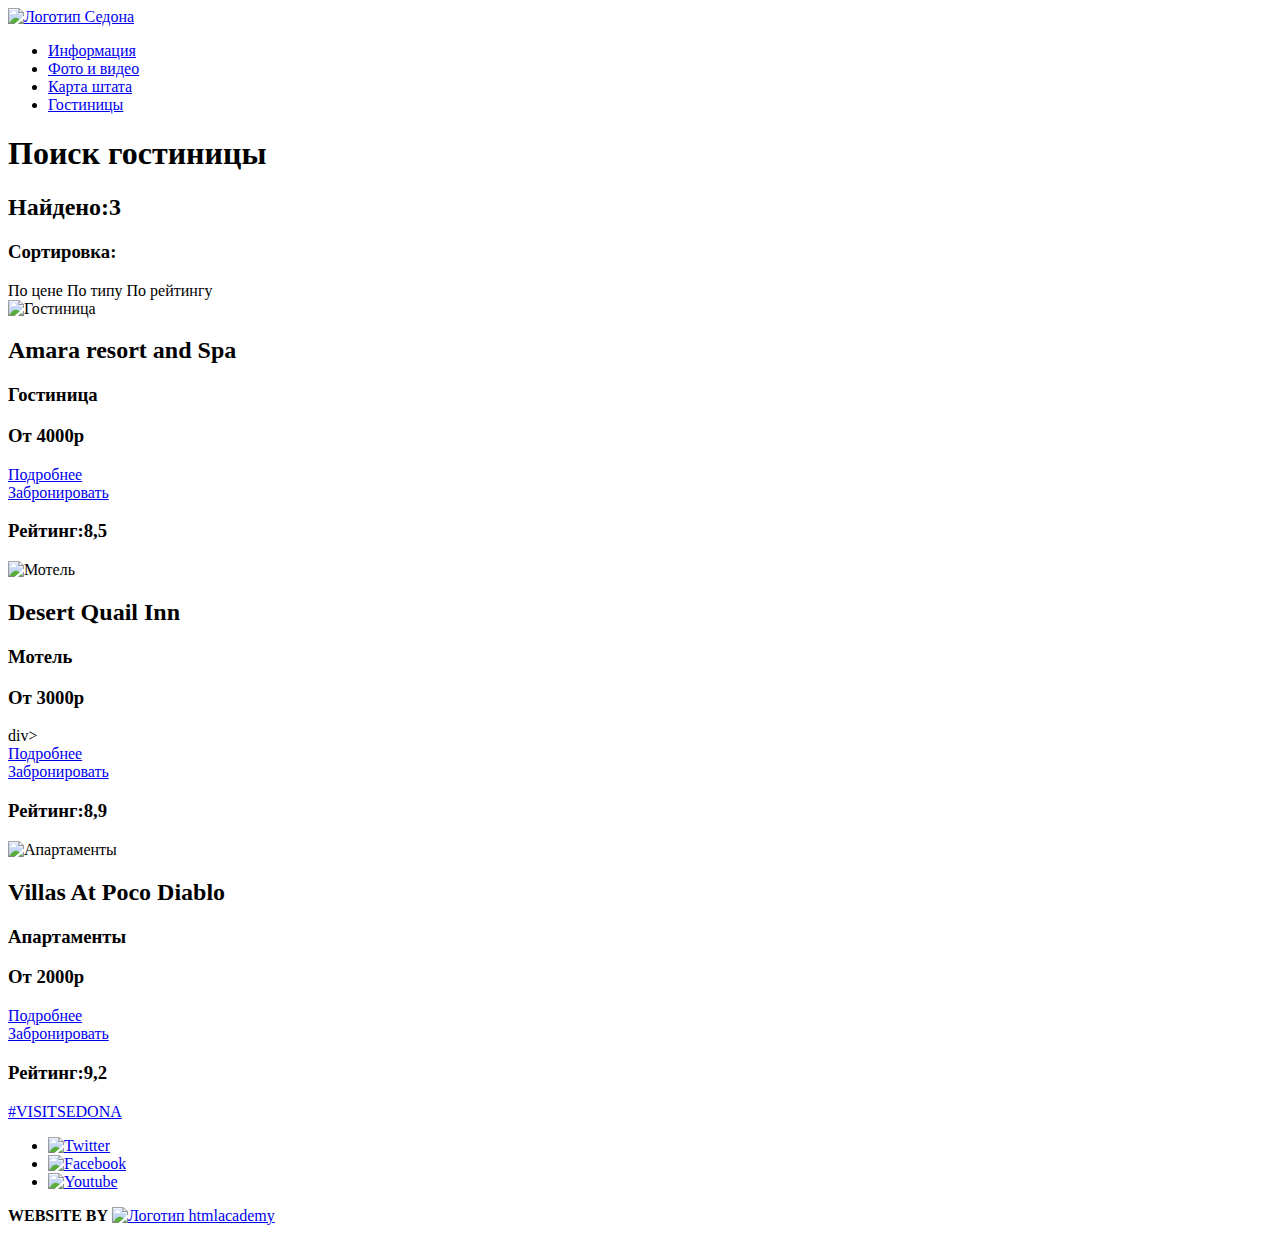
==== catalog.html @ 5b66220e "размечаю внутреннюю страницу каталога" ====
<!DOCTYPE html>
<html lang="ru">

<head>
    <meta charset="utf-8">
    <title>HTML Academy: Седона</title>
</head>

<body>
    <header class="main-header">
        <nav class="main-navigation">
            <a class="main-header-logo" href="index.html">
                <img src="img/sedona-logo.png" width="138" height="70" alt="Логотип Седона">
            </a>
            <ul>
                <li>
                    <a href="#">Информация</a>
                </li>
                <li>
                    <a href="#">Фото и видео</a>
                </li>
                <li>
                    <a href="#">Карта штата</a>
                </li>
                <li>
                    <a href="#">Гостиницы</a>
                </li>
            </ul>
        </nav>
        <section class="filters">
            <!--Здесь будет форма!-->
        </section>

    </header>
    <main class="conteiner">
        <h1 class="visually-hidden">Поиск гостиницы</h1>
        <div class="sort">
            <h2>Найдено:3</h2>
            <h3>Сортировка:</h3>
            <a class="sort-current-price">По цене</a>
            <a class="sort-type">По типу</a>
            <a class="sort-rating">По рейтингу</a>
        </div>
        <section class="amara-resort-spa">
            <img src="img/hotel.jpg" width="135" height="90" alt="Гостиница">
            <div class="hotel">
                <h2>Amara resort and Spa</h2>
                <h3>Гостиница</h3>
                <h3>От 4000р</h3>
            </div>
            <div class="detailed">
                <a class="button" href="#">Подробнее</a>
            </div>
            <div class="book">
                <a class="button" href="#">Забронировать</a>
            </div>
            <div class="rating">
                <h3>Рейтинг:8,5</h3>
            </div>
        </section>
        <section class="desert-quail-inn">
            <img src="img/motel.jpg" width="135" height="90" alt="Мотель">
            <div class="motel">
                <h2>Desert Quail Inn</h2>
                <h3>Мотель</h3>
                <h3>От 3000р</h3>
            </div>div>
            <div class="detailed">
                <a class="button" href="#">Подробнее</a>
            </div>
            <div class="book">
                <a class="button" href="#">Забронировать</a>
            </div>
            <div class="rating">
                <h3>Рейтинг:8,9</h3>
            </div>
        </section>
        <section class="villas-at-poco-diablo">
            <img src="img/apartment.jpg" width="135" height="90" alt="Апартаменты">
            <div class="apartment">
                <h2>Villas At Poco Diablo</h2>
                <h3>Апартаменты</h3>
                <h3>От 2000р</h3>
            </div>
            <div class="detailed">
                <a class="button" href="#">Подробнее</a>
            </div>
            <div class="book">
                <a class="button" href="#">Забронировать</a>
            </div>
            <div class="rating">
                <h3>Рейтинг:9,2</h3>
            </div>
        </section>
    </main>
    <footer>
        <footer class="main-footer ">
            <a class="site" href="# ">#VISITSEDONA</a>
            <ul class="footer-social ">
                <li>
                    <a class="social-button tw" href="#">
                        <img src="img/t.jpg" width="46" height="48" alt="Twitter">
                    </a>
                </li>
                <li>
                    <a class="social-button fb" href="#">
                        <img src="img/fb-icon.jpg" width="46" height="48" alt="Facebook">
                    </a>
                </li>
                <li>
                    <a class="social-button yt" href="#">
                        <img src="img/youtube.jpg" width="46" height="48" alt="Youtube">
                    </a>
                </li>
            </ul>
            <div>
                <b>WEBSITE BY</b>
                <a href="https://htmlacademy.ru">
                    <img src="img/logo-name.png " width="115" heidth="41" alt="Логотип htmlacademy">
                </a>
            </div>
        </footer>

</html>
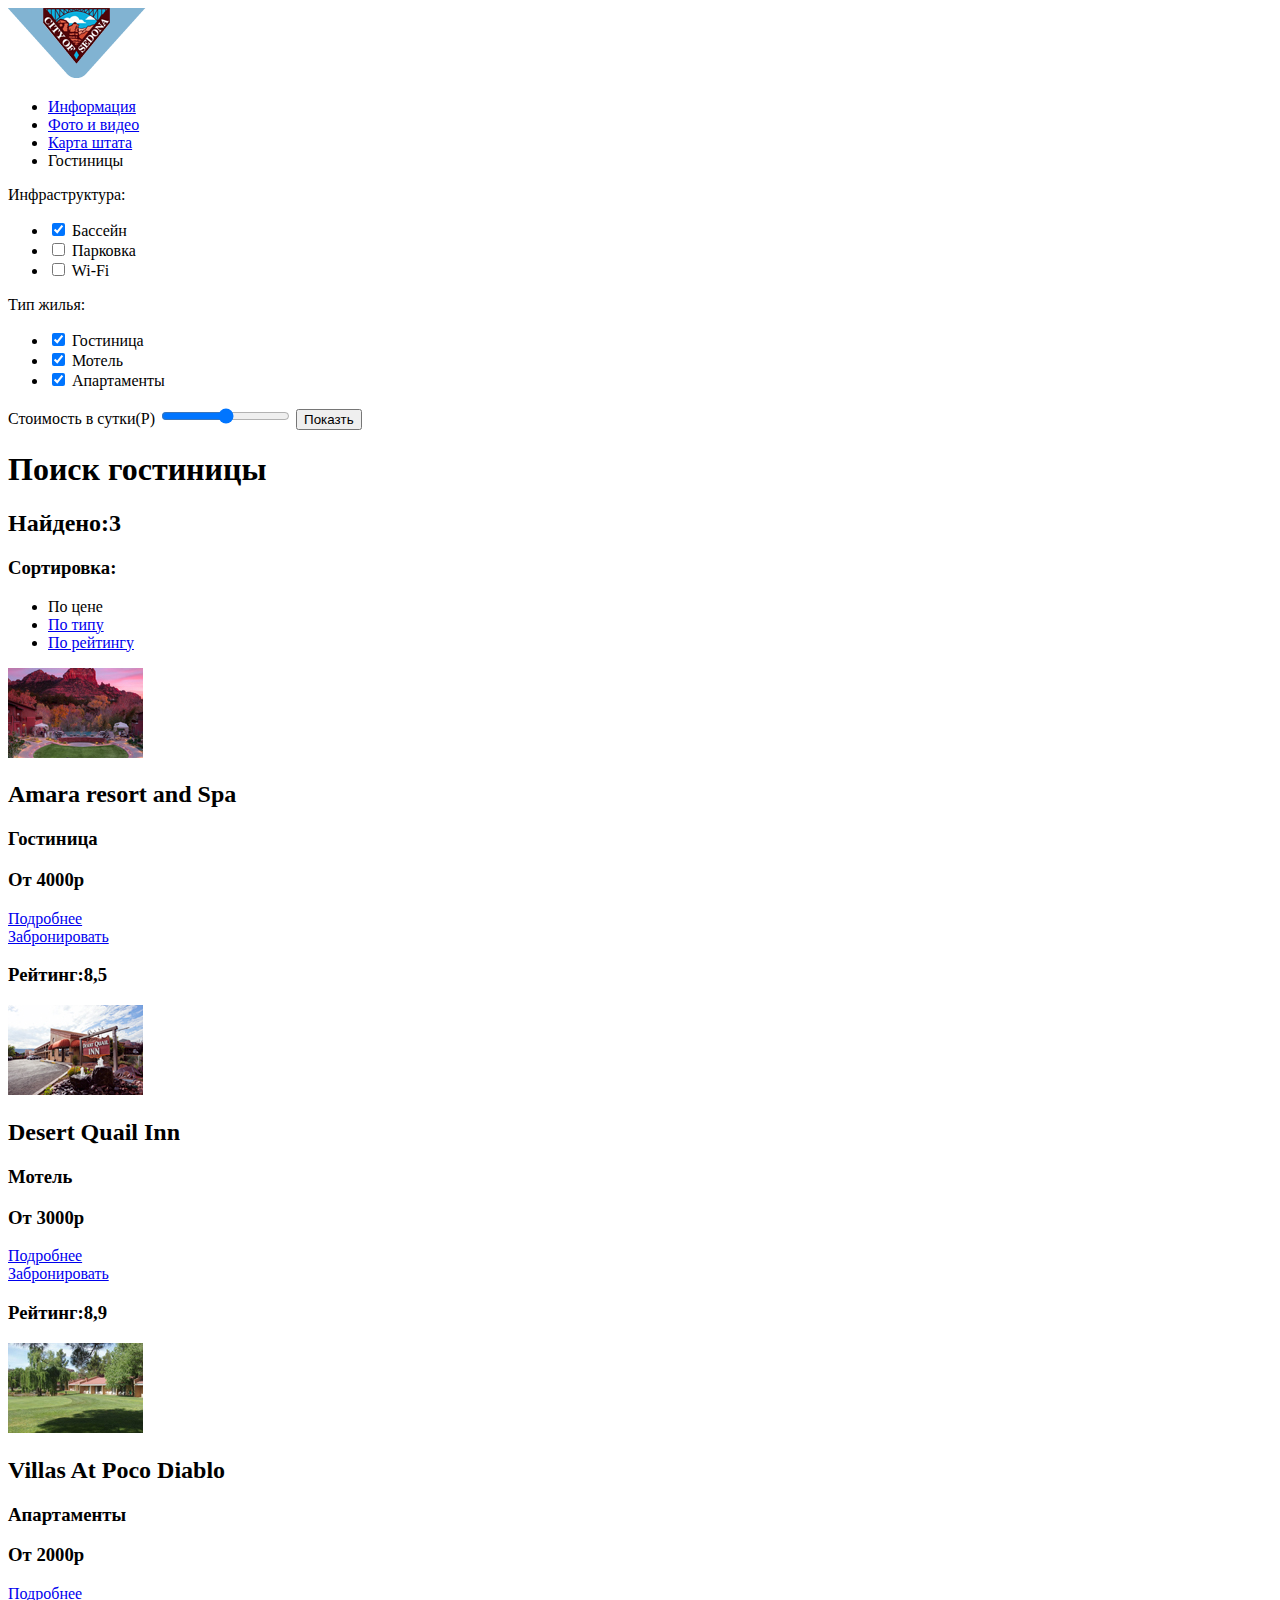
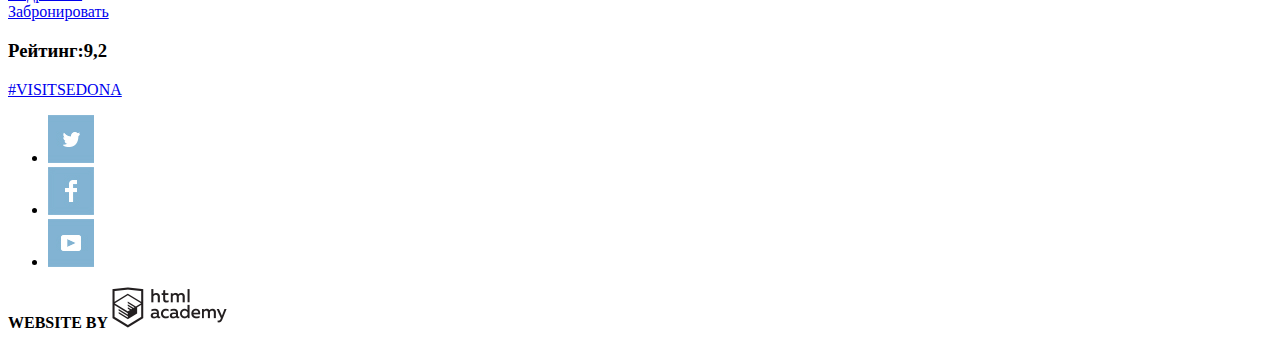
==== commit 952f9b6a: "добавила формы на главную и внутреннюю страницы" ====
--- a/catalog.html
+++ b/catalog.html
@@ -23,25 +23,70 @@
                     <a href="#">Карта штата</a>
                 </li>
                 <li>
-                    <a href="#">Гостиницы</a>
+                    Гостиницы
                 </li>
             </ul>
         </nav>
         <section class="filters">
-            <!--Здесь будет форма!-->
+            <p>Инфраструктура:</p>
+            <ul>
+                <li>
+                    <input type="checkbox" name="pool" id="filter-pool" checked>
+                    <label for="filter-pool"></label>
+                    Бассейн
+                </li>
+                <li>
+                    <input type="checkbox" name="parking" id="filter-parking">
+                    <label for="filter-parking"></label>
+                    Парковка
+                </li>
+                <li>
+                    <input type="checkbox" name="wifi" id="filter-wifi">
+                    <label for="filter-wifi"></label>
+                    Wi-Fi
+                </li>
+            </ul>
+            <p>Тип жилья:</p>
+            <ul>
+                <li>
+                    <input type="checkbox" name="hotel" id="filter-hotel" checked>
+                    <label for="filter-hotel"></label>
+                    Гостиница
+                </li>
+                <li>
+                    <input type="checkbox" name="motel" id="filter-motel" checked>
+                    <label for="filter-motel"></label>
+                    Мотель
+                </li>
+                <li>
+                    <input type="checkbox" name="apartment" id="filter-apartment" checked>
+                    <label for="filter-apartment"></label>
+                    Апартаменты
+                </li>
+            </ul>
+            <form action="#" method="GET">
+                <label for="cost">Стоимость в сутки(Р)</label>
+                <input type="range" id="cost" min="0" max="3000">
+                <button class="button" type="submit">Показть</button>
+            </form>
         </section>
-
     </header>
     <main class="conteiner">
         <h1 class="visually-hidden">Поиск гостиницы</h1>
-        <div class="sort">
-            <h2>Найдено:3</h2>
-            <h3>Сортировка:</h3>
-            <a class="sort-current-price">По цене</a>
-            <a class="sort-type">По типу</a>
-            <a class="sort-rating">По рейтингу</a>
-        </div>
-        <section class="amara-resort-spa">
+        <h2>Найдено:3</h2>
+        <h3>Сортировка:</h3>
+        <ul class="sorting">
+            <li>
+                <a class="sort-price">По цене</a>
+            </li>
+            <li>
+                <a class="sort-type" href="#">По типу</a>
+            </li>
+            <li>
+                <a class="sort-rating" href="#">По рейтингу</a>
+            </li>
+        </ul>
+        <section class="sorting-housing">
             <img src="img/hotel.jpg" width="135" height="90" alt="Гостиница">
             <div class="hotel">
                 <h2>Amara resort and Spa</h2>
@@ -57,14 +102,12 @@
             <div class="rating">
                 <h3>Рейтинг:8,5</h3>
             </div>
-        </section>
-        <section class="desert-quail-inn">
             <img src="img/motel.jpg" width="135" height="90" alt="Мотель">
             <div class="motel">
                 <h2>Desert Quail Inn</h2>
                 <h3>Мотель</h3>
                 <h3>От 3000р</h3>
-            </div>div>
+            </div>
             <div class="detailed">
                 <a class="button" href="#">Подробнее</a>
             </div>
@@ -74,8 +117,6 @@
             <div class="rating">
                 <h3>Рейтинг:8,9</h3>
             </div>
-        </section>
-        <section class="villas-at-poco-diablo">
             <img src="img/apartment.jpg" width="135" height="90" alt="Апартаменты">
             <div class="apartment">
                 <h2>Villas At Poco Diablo</h2>
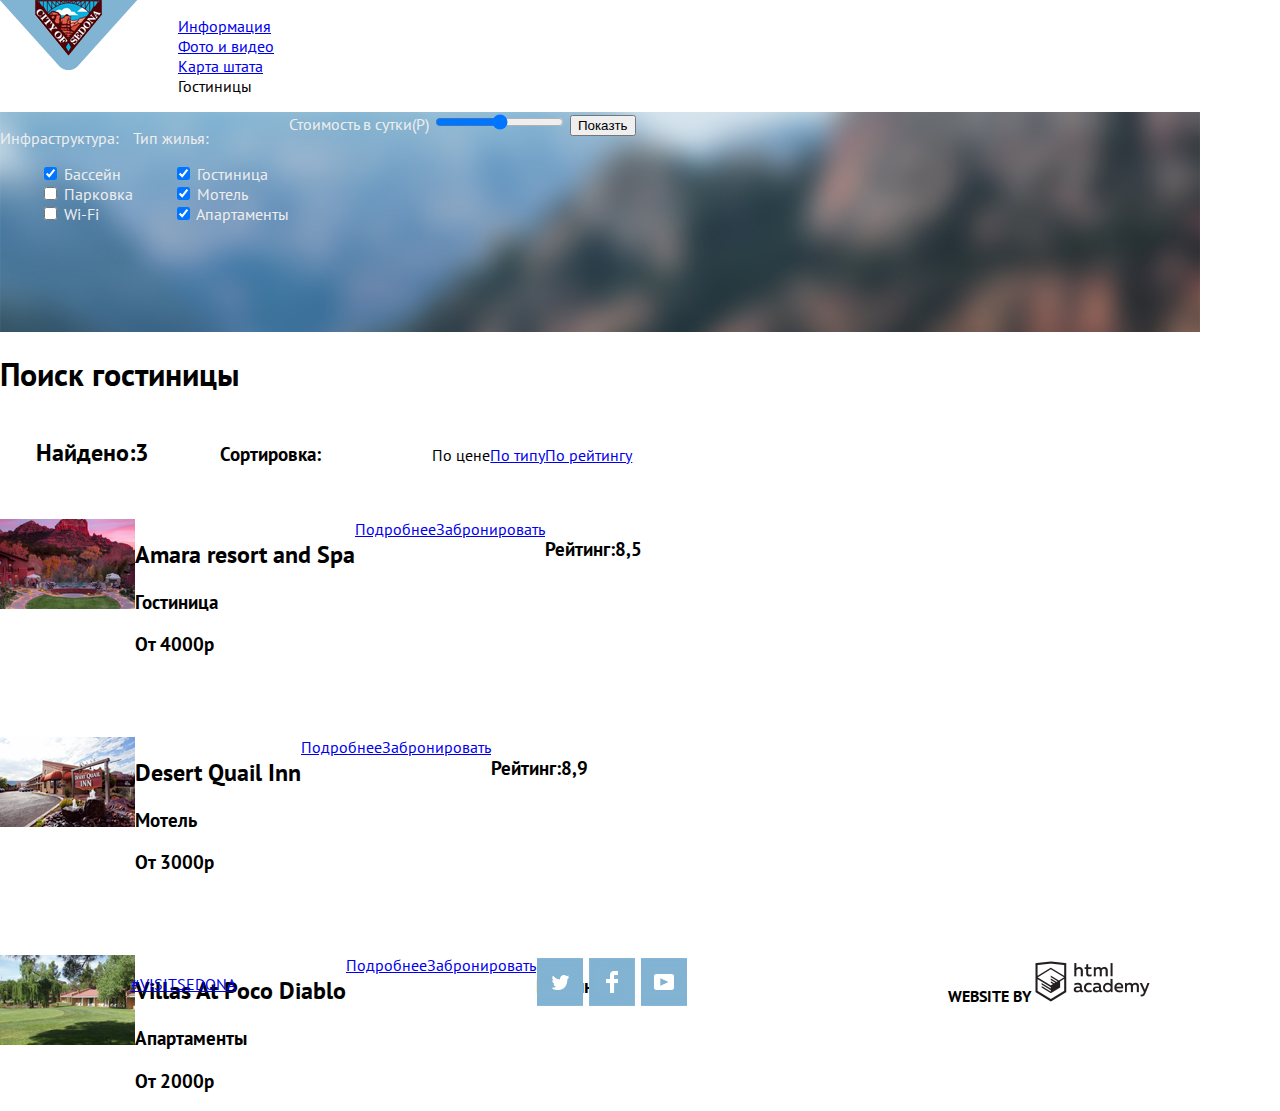
==== commit 6415d9d2: "начинаю добавлять стили" ====
--- a/catalog.html
+++ b/catalog.html
@@ -4,6 +4,8 @@
 <head>
     <meta charset="utf-8">
     <title>HTML Academy: Седона</title>
+    <link href="https://fonts.googleapis.com/css?family=PT+Sans:400,700&amp;subset=cyrillic" rel="stylesheet">
+    <link href="css/style.css" rel="stylesheet">
 </head>
 
 <body>
@@ -28,109 +30,125 @@
             </ul>
         </nav>
         <section class="filters">
-            <p>Инфраструктура:</p>
-            <ul>
+            <section class="filters-features">
+                <section class="filter-infrastructure">
+                    <p>Инфраструктура:</p>
+                    <ul>
+                        <li>
+                            <input type="checkbox" name="pool" id="filter-pool" checked>
+                            <label for="filter-pool">Бассейн</label>
+
+                        </li>
+                        <li>
+                            <input type="checkbox" name="parking" id="filter-parking">
+                            <label for="filter-parking"> Парковка</label>
+
+                        </li>
+                        <li>
+                            <input type="checkbox" name="wifi" id="filter-wifi">
+                            <label for="filter-wifi">Wi-Fi</label>
+
+                        </li>
+                    </ul>
+                </section>
+                <section class="filter-type-of-housing">
+                    <p>Тип жилья:</p>
+                    <ul>
+                        <li>
+                            <input type="checkbox" name="hotel" id="filter-hotel" checked>
+                            <label for="filter-hotel">Гостиница</label>
+
+                        </li>
+                        <li>
+                            <input type="checkbox" name="motel" id="filter-motel" checked>
+                            <label for="filter-motel">Мотель</label>
+
+                        </li>
+                        <li>
+                            <input type="checkbox" name="apartment" id="filter-apartment" checked>
+                            <label for="filter-apartment">Апартаменты</label>
+
+                        </li>
+                    </ul>
+                </section>
+            </section>
+            <div class="search">
+                <form action="#" method="GET">
+                    <label for="cost">Стоимость в сутки(Р)</label>
+                    <input type="range" id="cost" min="0" max="3000">
+                    <button class="button" type="submit">Показть</button>
+                </form>
+            </div>
+        </section>
+    </header>
+    <main class="container">
+        <h1 class="visually-hidden">Поиск гостиницы</h1>
+        <div class="found-features">
+            <h2 class="found">Найдено:3</h2>
+            <h3 class="sorting">Сортировка:</h3>
+            <ul class="sorting-specific">
                 <li>
-                    <input type="checkbox" name="pool" id="filter-pool" checked>
-                    <label for="filter-pool"></label>
-                    Бассейн
+                    <a class="sort-price">По цене</a>
                 </li>
                 <li>
-                    <input type="checkbox" name="parking" id="filter-parking">
-                    <label for="filter-parking"></label>
-                    Парковка
+                    <a class="sort-type" href="#">По типу</a>
                 </li>
                 <li>
-                    <input type="checkbox" name="wifi" id="filter-wifi">
-                    <label for="filter-wifi"></label>
-                    Wi-Fi
+                    <a class="sort-rating" href="#">По рейтингу</a>
                 </li>
             </ul>
-            <p>Тип жилья:</p>
-            <ul>
-                <li>
-                    <input type="checkbox" name="hotel" id="filter-hotel" checked>
-                    <label for="filter-hotel"></label>
-                    Гостиница
-                </li>
-                <li>
-                    <input type="checkbox" name="motel" id="filter-motel" checked>
-                    <label for="filter-motel"></label>
-                    Мотель
-                </li>
-                <li>
-                    <input type="checkbox" name="apartment" id="filter-apartment" checked>
-                    <label for="filter-apartment"></label>
-                    Апартаменты
-                </li>
-            </ul>
-            <form action="#" method="GET">
-                <label for="cost">Стоимость в сутки(Р)</label>
-                <input type="range" id="cost" min="0" max="3000">
-                <button class="button" type="submit">Показть</button>
-            </form>
-        </section>
-    </header>
-    <main class="conteiner">
-        <h1 class="visually-hidden">Поиск гостиницы</h1>
-        <h2>Найдено:3</h2>
-        <h3>Сортировка:</h3>
-        <ul class="sorting">
-            <li>
-                <a class="sort-price">По цене</a>
-            </li>
-            <li>
-                <a class="sort-type" href="#">По типу</a>
-            </li>
-            <li>
-                <a class="sort-rating" href="#">По рейтингу</a>
-            </li>
-        </ul>
+        </div>
         <section class="sorting-housing">
-            <img src="img/hotel.jpg" width="135" height="90" alt="Гостиница">
-            <div class="hotel">
-                <h2>Amara resort and Spa</h2>
-                <h3>Гостиница</h3>
-                <h3>От 4000р</h3>
+            <div class="hotel-features">
+                <img src="img/hotel.jpg" width="135" height="90" alt="Гостиница">
+                <div class="hotel">
+                    <h2>Amara resort and Spa</h2>
+                    <h3>Гостиница</h3>
+                    <h3>От 4000р</h3>
+                </div>
+                <div class="detailed">
+                    <a class="button" href="#">Подробнее</a>
+                </div>
+                <div class="book">
+                    <a class="button" href="#">Забронировать</a>
+                </div>
+                <div class="rating">
+                    <h3>Рейтинг:8,5</h3>
+                </div>
             </div>
-            <div class="detailed">
-                <a class="button" href="#">Подробнее</a>
+            <div class="motel-features">
+                <img src="img/motel.jpg" width="135" height="90" alt="Мотель">
+                <div class="motel">
+                    <h2>Desert Quail Inn</h2>
+                    <h3>Мотель</h3>
+                    <h3>От 3000р</h3>
+                </div>
+                <div class="detailed">
+                    <a class="button" href="#">Подробнее</a>
+                </div>
+                <div class="book">
+                    <a class="button" href="#">Забронировать</a>
+                </div>
+                <div class="rating">
+                    <h3>Рейтинг:8,9</h3>
+                </div>
             </div>
-            <div class="book">
-                <a class="button" href="#">Забронировать</a>
-            </div>
-            <div class="rating">
-                <h3>Рейтинг:8,5</h3>
-            </div>
-            <img src="img/motel.jpg" width="135" height="90" alt="Мотель">
-            <div class="motel">
-                <h2>Desert Quail Inn</h2>
-                <h3>Мотель</h3>
-                <h3>От 3000р</h3>
-            </div>
-            <div class="detailed">
-                <a class="button" href="#">Подробнее</a>
-            </div>
-            <div class="book">
-                <a class="button" href="#">Забронировать</a>
-            </div>
-            <div class="rating">
-                <h3>Рейтинг:8,9</h3>
-            </div>
-            <img src="img/apartment.jpg" width="135" height="90" alt="Апартаменты">
-            <div class="apartment">
-                <h2>Villas At Poco Diablo</h2>
-                <h3>Апартаменты</h3>
-                <h3>От 2000р</h3>
-            </div>
-            <div class="detailed">
-                <a class="button" href="#">Подробнее</a>
-            </div>
-            <div class="book">
-                <a class="button" href="#">Забронировать</a>
-            </div>
-            <div class="rating">
-                <h3>Рейтинг:9,2</h3>
+            <div class="apartment-features">
+                <img src="img/apartment.jpg" width="135" height="90" alt="Апартаменты">
+                <div class="apartment">
+                    <h2>Villas At Poco Diablo</h2>
+                    <h3>Апартаменты</h3>
+                    <h3>От 2000р</h3>
+                </div>
+                <div class="detailed">
+                    <a class="button" href="#">Подробнее</a>
+                </div>
+                <div class="book">
+                    <a class="button" href="#">Забронировать</a>
+                </div>
+                <div class="rating">
+                    <h3>Рейтинг:9,2</h3>
+                </div>
             </div>
         </section>
     </main>
--- a/css/style.css
+++ b/css/style.css
@@ -0,0 +1,149 @@
+body {
+    margin: 0;
+    padding: 0;
+    font-family: "PT Sans", "Arial", sans-serif;
+}
+
+.main-navigation {
+    display: flex;
+}
+.picture{
+    height: 564px;
+    width: 1200px;
+    background: url("../img/new-background.jpg");
+    background-position: top center;
+    background-repeat: no-repeat;
+}
+.slogan {
+    text-align: center;
+    background-color:#ffffff;
+    height: 216px;
+}
+.slogan p {
+    color: #c9c9c9;
+    font-size: 14px;
+}
+.slogan h2 {
+    font-size: 21px;
+}
+
+.first-reason-blue{
+    background: #81b3d2;
+    width: 400px;
+    height: 256px;
+    color: #eeeeee;
+    text-align: center;
+}
+.second-reason-blue {
+    background:#81b3d2;
+    width: 400px;
+    height: 256px;
+    color: #eeeeee;
+    text-align: center;
+}
+.first-reason {
+    display: flex;
+    flex-direction: row; 
+}
+.second-reason {
+    display: flex;
+    flex-direction: row-reverse;
+    justify-content: flex-end;
+}
+.specific-reason {
+    display: flex;
+    flex-direction: row;
+    justify-content: space-around;
+    align-items: center;
+    height: 331px;
+    width: 1200px;    
+}
+.housing {
+    text-align: center;
+}
+.food {
+    text-align: center;
+}
+.souvenirs {
+    text-align: center;
+}
+.three-reasons {
+    display: flex;
+    justify-content: space-around;
+    align-items: center;
+    height: 257px;
+    width: 1200px;
+    background: #eeeeee;
+
+}
+.third-reason,
+.fourth-reason,
+.fifth-reason {
+    text-align: center;
+}
+.main-footer {
+    display: flex;
+    justify-content: space-around;
+    align-items: center;
+}
+.footer-social {
+    display: flex;
+    width: 150px;
+    justify-content: space-between;
+}
+.filters {
+    display: flex;
+    background-image: url("../img/filter-background.jpg");
+    width: 1200px;
+    height: 220px;
+    color: #eeeeee;
+}
+.filters .filters-features {
+    display: flex;
+    justify-content: space-around;
+}
+.filters .search {
+    display: flex;
+}
+ul {
+    list-style-type: none;
+}
+.found-features {
+    display: flex;
+    justify-content: space-around;
+    align-items: baseline;
+    width: 668px;
+}
+.sorting-specific {
+    display: flex;
+    justify-content: space-around;
+}
+.sorting-housing {
+    display: flex;
+    flex-direction: column;
+    height: 454px;
+}
+.hotel-features {
+    display: flex;
+    margin-top: 31px;
+    margin-bottom: 31px;
+}
+.motel-features {
+    display: flex;
+    margin-top: 31px;
+    margin-bottom: 31px;
+}
+.apartment-features {
+    display: flex;
+    margin-top: 31px;
+    margin-bottom: 31px;
+}
+.text-title {
+    text-align: center;
+}
+.text-description {
+    text-align: center;
+}
+.search {
+    text-align: center;
+}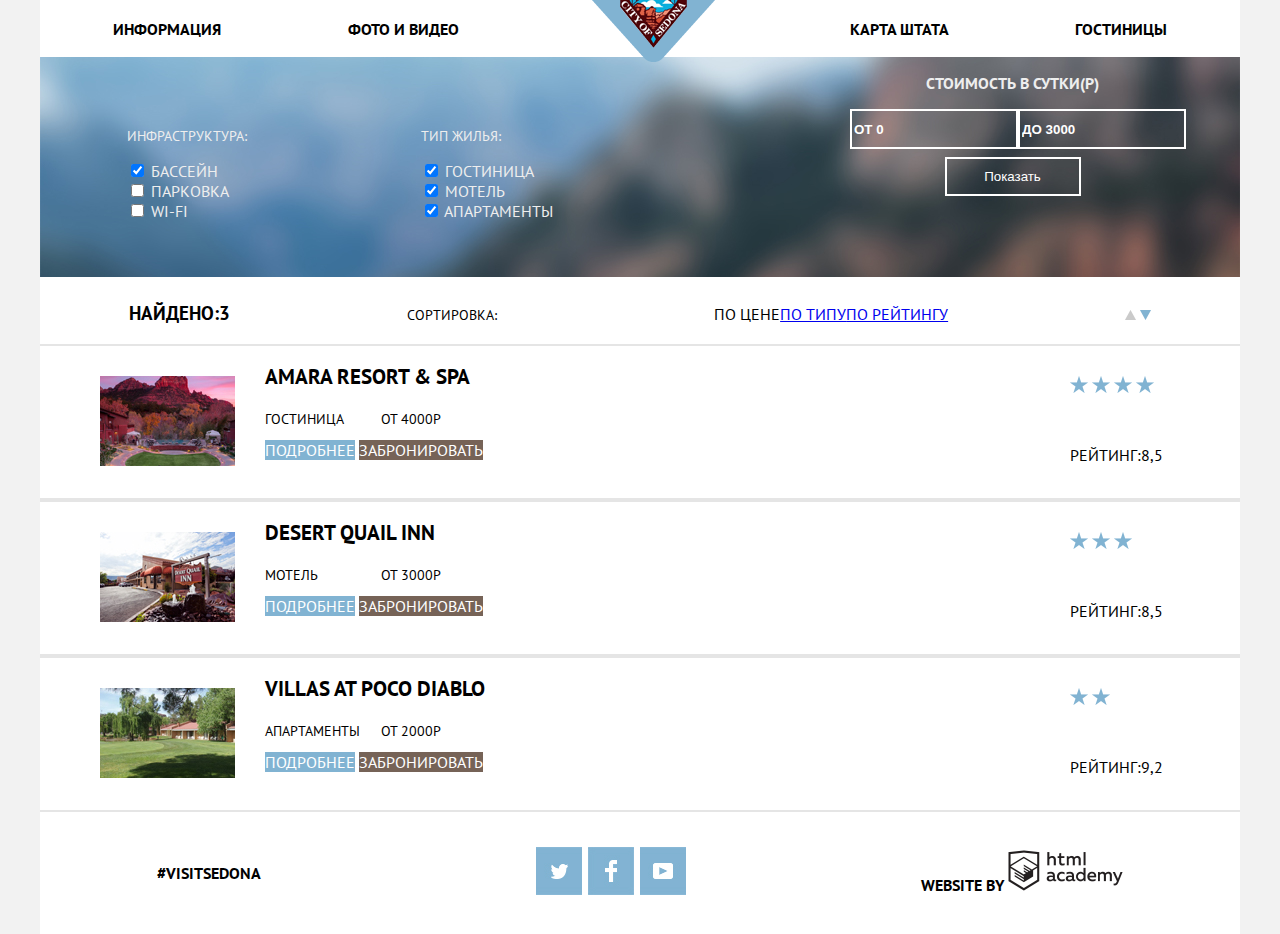
==== commit 5e9e3c68: "изменения в стилях и в разметке" ====
--- a/catalog.html
+++ b/catalog.html
@@ -9,175 +9,212 @@
 </head>
 
 <body>
-    <header class="main-header">
-        <nav class="main-navigation">
-            <a class="main-header-logo" href="index.html">
-                <img src="img/sedona-logo.png" width="138" height="70" alt="Логотип Седона">
-            </a>
-            <ul>
-                <li>
-                    <a href="#">Информация</a>
-                </li>
-                <li>
-                    <a href="#">Фото и видео</a>
-                </li>
-                <li>
-                    <a href="#">Карта штата</a>
-                </li>
-                <li>
-                    Гостиницы
-                </li>
-            </ul>
-        </nav>
-        <section class="filters">
-            <section class="filters-features">
-                <section class="filter-infrastructure">
-                    <p>Инфраструктура:</p>
-                    <ul>
-                        <li>
-                            <input type="checkbox" name="pool" id="filter-pool" checked>
-                            <label for="filter-pool">Бассейн</label>
-
-                        </li>
-                        <li>
-                            <input type="checkbox" name="parking" id="filter-parking">
-                            <label for="filter-parking"> Парковка</label>
-
-                        </li>
-                        <li>
-                            <input type="checkbox" name="wifi" id="filter-wifi">
-                            <label for="filter-wifi">Wi-Fi</label>
-
-                        </li>
-                    </ul>
+    <div class="wrapper">
+        <header class="main-header">
+            <nav class="main-navigation">
+                <a class="main-header-logo" href="index.html">
+                    <img src="img/logotyp.png" width="138" height="70" alt="Логотип Седона">
+                </a>
+                <a class="info" href="#">Информация</a>
+                <a class="photo" href="#">Фото и видео</a>
+                <a class="map" href="#">Карта штата</a>
+                <a class="hotels" href="#">Гостиницы</a>
+            </nav>
+            <section class="filters">
+                <section class="filters-features">
+                    <section class="filter-infrastructure">
+                        <p>Инфраструктура:</p>
+                        <ul>
+                            <li>
+                                <input type="checkbox" name="pool" id="filter-pool" checked>
+                                <label for="filter-pool">Бассейн</label>
+
+                            </li>
+                            <li>
+                                <input type="checkbox" name="parking" id="filter-parking">
+                                <label for="filter-parking"> Парковка</label>
+
+                            </li>
+                            <li>
+                                <input type="checkbox" name="wifi" id="filter-wifi">
+                                <label for="filter-wifi">Wi-Fi</label>
+
+                            </li>
+                        </ul>
+                    </section>
+                    <section class="filter-type-of-housing">
+                        <p>Тип жилья:</p>
+                        <ul>
+                            <li>
+                                <input type="checkbox" name="hotel" id="filter-hotel" checked>
+                                <label for="filter-hotel">Гостиница</label>
+
+                            </li>
+                            <li>
+                                <input type="checkbox" name="motel" id="filter-motel" checked>
+                                <label for="filter-motel">Мотель</label>
+
+                            </li>
+                            <li>
+                                <input type="checkbox" name="apartment" id="filter-apartment" checked>
+                                <label for="filter-apartment">Апартаменты</label>
+
+                            </li>
+                        </ul>
+                    </section>
                 </section>
-                <section class="filter-type-of-housing">
-                    <p>Тип жилья:</p>
-                    <ul>
-                        <li>
-                            <input type="checkbox" name="hotel" id="filter-hotel" checked>
-                            <label for="filter-hotel">Гостиница</label>
-
-                        </li>
-                        <li>
-                            <input type="checkbox" name="motel" id="filter-motel" checked>
-                            <label for="filter-motel">Мотель</label>
-
-                        </li>
-                        <li>
-                            <input type="checkbox" name="apartment" id="filter-apartment" checked>
-                            <label for="filter-apartment">Апартаменты</label>
-
-                        </li>
-                    </ul>
-                </section>
+                <div class="search-range">
+                    <h3>Стоимость в сутки(Р)</h3>
+                    <div class="price-controls">
+                        <p>
+                            <input class="min-price" type="text" value="от 0">
+                            <input class="max-price" type="text" value="до 3000">
+                        </p>
+                    </div>
+                    <div class="range-controls">
+                        <div class="scale">
+                            <div class="toggle min-toggle">
+                            </div>
+                            <div class="toggle max-toggle">
+                            </div>
+                            <button class="btn-transparent" type="submit">Показать</button>
+                        </div>
+                    </div>
+                </div>
+
             </section>
-            <div class="search">
-                <form action="#" method="GET">
-                    <label for="cost">Стоимость в сутки(Р)</label>
-                    <input type="range" id="cost" min="0" max="3000">
-                    <button class="button" type="submit">Показть</button>
-                </form>
+        </header>
+        <main class="container">
+            <h1 class="visually-hidden">Поиск гостиницы</h1>
+            <div class="found-features">
+                <h3 class="found">Найдено:3</h3>
+                <p class="sorting">Сортировка:</p>
+                <ul class="sorting-specific">
+                    <li>
+                        <a class="sort-price">По цене</a>
+                    </li>
+                    <li>
+                        <a class="sort-type" href="#">По типу</a>
+                    </li>
+                    <li>
+                        <a class="sort-rating" href="#">По рейтингу</a>
+                    </li>
+                </ul>
+                <div class="triangle">
+                    <img src="img/icon-up-dir.png" width="11" height="10">
+                    <img src="img/icon-down-dir.png" width="11" height="10">
+                </div>
             </div>
-        </section>
-    </header>
-    <main class="container">
-        <h1 class="visually-hidden">Поиск гостиницы</h1>
-        <div class="found-features">
-            <h2 class="found">Найдено:3</h2>
-            <h3 class="sorting">Сортировка:</h3>
-            <ul class="sorting-specific">
-                <li>
-                    <a class="sort-price">По цене</a>
-                </li>
-                <li>
-                    <a class="sort-type" href="#">По типу</a>
-                </li>
-                <li>
-                    <a class="sort-rating" href="#">По рейтингу</a>
-                </li>
-            </ul>
-        </div>
-        <section class="sorting-housing">
-            <div class="hotel-features">
-                <img src="img/hotel.jpg" width="135" height="90" alt="Гостиница">
-                <div class="hotel">
-                    <h2>Amara resort and Spa</h2>
-                    <h3>Гостиница</h3>
-                    <h3>От 4000р</h3>
-                </div>
-                <div class="detailed">
-                    <a class="button" href="#">Подробнее</a>
-                </div>
-                <div class="book">
-                    <a class="button" href="#">Забронировать</a>
-                </div>
-                <div class="rating">
-                    <h3>Рейтинг:8,5</h3>
-                </div>
+            <section class="sorting-housing">
+                <div class="hotel-features">
+                    <figure>
+                        <img src="img/hotel.jpg" width="135" height="90" alt="Гостиница">
+                    </figure>
+                    <div class="hotel">
+                        <h3>
+                            <a class="hotel-name" href="#">Amara resort & Spa</a>
+                        </h3>
+                        <div class="hotel-view-price">
+                            <a class="hotel-view">Гостиница</a>
+                            <a class="hotel-price">От 4000р</a>
+                        </div>
+                        <div class="detailed-book">
+                            <a class="detailed" href="#">Подробнее</a>
+                            <a class="book" href="#">Забронировать</a>
+                        </div>
+                    </div>
+                    <div class="rating-stars">
+                        <div class="stars">
+                            <img src="img/star.png" width="18" height="17" alt="4 звезды">
+                            <img src="img/star.png" width="18" height="17" alt="4 звезды">
+                            <img src="img/star.png" width="18" height="17" alt="4 звезды">
+                            <img src="img/star.png" width="18" height="17" alt="4 звезды">
+                        </div>
+                        <div class="rating">Рейтинг:8,5</div>
+                    </div>
+                </div>
+                <div class="motel-features">
+                    <figure>
+                        <img src="img/motel.jpg" width="135" height="90" alt="Мотель">
+                    </figure>
+                    <div class="motel">
+                        <h3>
+                            <a class="motel-name">Desert Quail Inn</a>
+                        </h3>
+                        <div class="motel-view-price">
+                            <a class="motel-view">Мотель</a>
+                            <a class="motel-price">От 3000р</a>
+                        </div>
+                        <div class="detailed-book">
+                            <a class="detailed" href="#">Подробнее</a>
+                            <a class="book" href="#">Забронировать</a>
+                        </div>
+                    </div>
+
+                    <div class="rating-stars">
+                        <div class="stars">
+                            <img src="img/star.png" width="18" height="17" alt="3 звезды">
+                            <img src="img/star.png" width="18" height="17" alt="3 звезды">
+                            <img src="img/star.png" width="18" height="17" alt="3 звезды">
+                        </div>
+                        <div class="rating">Рейтинг:8,5</div>
+                    </div>
+                </div>
+
+                <div class="apartment-features">
+                    <figure>
+                        <img src="img/apartment.jpg" width="135" height="90" alt="Апартаменты">
+                    </figure>
+                    <div class="apartment">
+                        <h3>
+                            <a class="apartment-name"> Villas At Poco Diablo</a>
+                        </h3>
+                        <div class="apartment-view-price">
+                            <a class="apartment-view">Апартаменты</a>
+                            <a class="apartment-price">От 2000р</a>
+                        </div>
+                        <div class="detailed-book">
+                            <a class="detailed" href="#">Подробнее</a>
+                            <a class="book" href="#">Забронировать</a>
+                        </div>
+                    </div>
+                    <div class="rating-stars">
+                        <div class="stars">
+                            <img src="img/star.png" width="18" height="17" alt="2 звезды">
+                            <img src="img/star.png" width="18" height="17" alt="2 звезды">
+                        </div>
+                        <div class="rating"> Рейтинг:9,2</div>
+                    </div>
+
+            </section>
+        </main>
+        <footer>
+            <footer class="main-footer ">
+                <a class="site" href="# ">#VISITSEDONA</a>
+                <ul class="footer-social ">
+                    <li>
+                        <a class="social-button tw" href="#">
+                            <img src="img/t.jpg" width="46" height="48" alt="Twitter">
+                        </a>
+                    </li>
+                    <li>
+                        <a class="social-button fb" href="#">
+                            <img src="img/fb-icon.jpg" width="46" height="48" alt="Facebook">
+                        </a>
+                    </li>
+                    <li>
+                        <a class="social-button yt" href="#">
+                            <img src="img/youtube.jpg" width="46" height="48" alt="Youtube">
+                        </a>
+                    </li>
+                </ul>
+                <div>
+                    <b>WEBSITE BY</b>
+                    <a href="https://htmlacademy.ru">
+                        <img src="img/logo_name.png" width="115" heidth="41" alt="Логотип htmlacademy">
+                    </a>
+                </div>
+            </footer>
             </div>
-            <div class="motel-features">
-                <img src="img/motel.jpg" width="135" height="90" alt="Мотель">
-                <div class="motel">
-                    <h2>Desert Quail Inn</h2>
-                    <h3>Мотель</h3>
-                    <h3>От 3000р</h3>
-                </div>
-                <div class="detailed">
-                    <a class="button" href="#">Подробнее</a>
-                </div>
-                <div class="book">
-                    <a class="button" href="#">Забронировать</a>
-                </div>
-                <div class="rating">
-                    <h3>Рейтинг:8,9</h3>
-                </div>
-            </div>
-            <div class="apartment-features">
-                <img src="img/apartment.jpg" width="135" height="90" alt="Апартаменты">
-                <div class="apartment">
-                    <h2>Villas At Poco Diablo</h2>
-                    <h3>Апартаменты</h3>
-                    <h3>От 2000р</h3>
-                </div>
-                <div class="detailed">
-                    <a class="button" href="#">Подробнее</a>
-                </div>
-                <div class="book">
-                    <a class="button" href="#">Забронировать</a>
-                </div>
-                <div class="rating">
-                    <h3>Рейтинг:9,2</h3>
-                </div>
-            </div>
-        </section>
-    </main>
-    <footer>
-        <footer class="main-footer ">
-            <a class="site" href="# ">#VISITSEDONA</a>
-            <ul class="footer-social ">
-                <li>
-                    <a class="social-button tw" href="#">
-                        <img src="img/t.jpg" width="46" height="48" alt="Twitter">
-                    </a>
-                </li>
-                <li>
-                    <a class="social-button fb" href="#">
-                        <img src="img/fb-icon.jpg" width="46" height="48" alt="Facebook">
-                    </a>
-                </li>
-                <li>
-                    <a class="social-button yt" href="#">
-                        <img src="img/youtube.jpg" width="46" height="48" alt="Youtube">
-                    </a>
-                </li>
-            </ul>
-            <div>
-                <b>WEBSITE BY</b>
-                <a href="https://htmlacademy.ru">
-                    <img src="img/logo-name.png " width="115" heidth="41" alt="Логотип htmlacademy">
-                </a>
-            </div>
-        </footer>
 
 </html>--- a/css/style.css
+++ b/css/style.css
@@ -1,11 +1,69 @@
 body {
+    padding: 0;
     margin: 0;
-    padding: 0;
     font-family: "PT Sans", "Arial", sans-serif;
-}
-
+    text-transform: uppercase;
+    max-width: 1280px;
+    background: #f2f2f2;
+}
+.wrapper {
+    width: 1200px;
+    margin: 0 auto;
+    box-shadow: rgba(0,1,1,0.2);
+}
+.visually-hidden {
+    position: absolute;
+    width: 1px;
+    height: 1px;
+    margin: -1px;
+    border: 0;
+    padding: 0;
+    white-space: nowrap;
+    clip-path: inset(100%);
+    clip: rect(0 0 0 0);
+    overflow: hidden;
+}
+h2 {
+    font-size: 21px;
+}
+p {
+    font-size: 14px;
+}
+h1 {
+    font-size: 30px;
+}
 .main-navigation {
     display: flex;
+    background: #ffffff;
+    justify-content: space-between;
+    height: 57px;
+    align-items: center;
+    font-weight: bold;
+    width: 1200px;
+}
+.main-navigation .info{
+    order: -2;
+    padding-left: 73px;
+    text-decoration: none;
+    color: black;
+}
+.main-navigation .photo {
+    order: -1;
+    text-decoration: none;
+    color: black;
+   
+}
+.main-navigation .hotels {
+    padding-right: 73px;
+    text-decoration: none;
+    color: black;
+}
+.main-navigation .map {
+    text-decoration: none;
+    color: black;
+}
+h1, h2, p {
+    text-transform: uppercase;
 }
 .picture{
     height: 564px;
@@ -17,23 +75,50 @@
 .slogan {
     text-align: center;
     background-color:#ffffff;
-    height: 216px;
+    height: 230px;
+    width: 1200px;
 }
 .slogan p {
-    color: #c9c9c9;
-    font-size: 14px;
+    padding-left: 355px;
+    color: #5c5c5c;
+    margin: 0 auto;
+    padding-bottom: 60px;
 }
 .slogan h2 {
-    font-size: 21px;
+    line-height: 26px;
+    padding-top: 65px;
+    padding-bottom: 36px;
+    margin: 0px;
 }
 
 .first-reason-blue{
+    display: block;
     background: #81b3d2;
     width: 400px;
     height: 256px;
     color: #eeeeee;
     text-align: center;
 }
+.first-reason-blue h2 {
+    padding-top: 33px;
+}
+.first-reason-blue p {
+    padding-left: 60px;
+}
+.first-reason-blue .number,
+.second-reason-blue .number {
+    padding-left: 175px;
+}
+.three-reasons .number {
+    padding-left: 80px;
+}
+.fifth-reason .number {
+    padding-left: 98px;
+}
+.fourth-reason .number{
+    padding-left: 107px;
+}
+    
 .second-reason-blue {
     background:#81b3d2;
     width: 400px;
@@ -41,6 +126,12 @@
     color: #eeeeee;
     text-align: center;
 }
+.second-reason-blue h2 {
+    padding-top: 33px;
+}
+.second-reason-blue p {
+    padding-left: 48px;
+}
 .first-reason {
     display: flex;
     flex-direction: row; 
@@ -56,7 +147,8 @@
     justify-content: space-around;
     align-items: center;
     height: 331px;
-    width: 1200px;    
+    width: 1200px;
+    background: #ffffff;    
 }
 .housing {
     text-align: center;
@@ -81,10 +173,110 @@
 .fifth-reason {
     text-align: center;
 }
+.map-of-sedona {
+    position: absolute;
+    top: 2257px;
+}
+.search-form {
+    height: 755px;
+}
+.search-form .text-title {
+    padding-top: 34px;
+}
+.text-description {
+    display: block;
+    width: 435px;
+    height: 35px;
+    padding-bottom: 55px;
+  
+    margin: auto;
+}
+.search-hotels {
+    background: #766357;
+    color: white;
+    height: 86px;
+    width: 576px;
+    font-size: 21px;
+    text-transform: uppercase;
+    border: none;
+    padding: 0; 
+}
+.enter {
+    position: relative;
+    left: 312px;
+    top: -20px;
+    height: 397px;
+    width: 576px;
+    background: white ;
+    margin: 0;
+}
+
+.enter .button {
+    position: relative;
+    width: 460px;
+    height: 58px;
+    background: #81b3d2;
+    color: white;
+    font-size: 21px;
+    text-transform: uppercase;
+    left: 60px;
+    bottom: -57px;
+    border: none;
+}
+
+.enter p{
+    display: block;
+    font-weight: bold;
+    margin-left: 60px;
+    width: 460px;
+    
+}
+input[type="text"] {
+    background: #f2f2f2 url("../img/calendar.jpg") no-repeat;
+    background-position: 317px;
+    width: 333px;
+    height: 39px;
+    border: none;
+    text-transform: uppercase;
+    font-weight: bold;
+    
+}
+input[type="number"] {
+    background: #f2f2f2;
+    width: 117px;
+    height: 35px;
+    border: none;
+}
+p:first-child  {
+    display: flex;
+    align-items: baseline;
+    justify-content: space-between;
+    padding-top: 56px;
+}
+p:nth-child(2) {
+    display: flex;
+    align-items: baseline;
+    justify-content: space-between;
+    padding-top: 15px;
+}
+#departure {
+    padding-left: 13px;
+}
+#entry {
+    padding-left: 13px;
+}
+p:nth-child(3) {
+    padding-top: 16px;
+    display: flex;
+    align-items: baseline;
+    justify-content: space-between;
+}
 .main-footer {
     display: flex;
     justify-content: space-around;
     align-items: center;
+    height: 122px;
+    background: #ffffff;
 }
 .footer-social {
     display: flex;
@@ -101,9 +293,55 @@
 .filters .filters-features {
     display: flex;
     justify-content: space-around;
-}
-.filters .search {
-    display: flex;
+    width: 600px;
+}
+.filter-infrastructure ul {
+    padding: 0;
+} 
+.filter-type-of-housing ul {
+    padding: 0;
+}
+
+.search-range {
+    display: block;
+    position: relative;
+    left: 210px;
+    padding-right: 0;
+    width: 325px;
+}
+.search-range h3 {
+    text-align: center;
+    font-size: 16px;
+    text-transform: uppercase;
+}
+input.min-price,
+input.max-price {
+    display: block;
+    width: 160px;
+    height: 34px;
+    background: rgba(0, 0, 0, 0);
+    border: #ffffff solid 2px;
+    border-collapse: collapse;
+    color: #ffffff;
+}
+.price-controls p {
+    padding-top: 0;
+    width: 320px;
+    height: 34px;
+    border-collapse: collapse;
+}
+   
+
+.btn-transparent {
+    display: block;
+    margin: 0 auto;
+    width: 136px;
+    height: 39px;
+    border: #ffffff solid 2px;
+    background: rgba(0, 0, 0, 0);
+    color: #ffffff;
+    
+   
 }
 ul {
     list-style-type: none;
@@ -112,7 +350,8 @@
     display: flex;
     justify-content: space-around;
     align-items: baseline;
-    width: 668px;
+    align-content: stretch;
+    background: #ffffff;
 }
 .sorting-specific {
     display: flex;
@@ -120,23 +359,113 @@
 }
 .sorting-housing {
     display: flex;
-    flex-direction: column;
-    height: 454px;
-}
-.hotel-features {
-    display: flex;
-    margin-top: 31px;
-    margin-bottom: 31px;
-}
-.motel-features {
-    display: flex;
-    margin-top: 31px;
-    margin-bottom: 31px;
-}
+    flex-direction: column; 
+    background: #ffffff;
+}
+.hotel-features,
+.motel-features,
 .apartment-features {
-    display: flex;
-    margin-top: 31px;
-    margin-bottom: 31px;
+    display: block;
+    height: 152px;
+    padding: 0 5%;
+    border-top: #e5e5e5 solid 2px;
+    border-bottom: #e5e5e5 solid 2px;
+}
+.hotel-features figure,
+.motel-features figure,
+.apartment-features figure {
+    float: left;
+    margin: 30px 0;
+    margin-right: 30px;
+}
+.hotel-features .hotel,
+.motel-features .motel,
+.apartment-features .apartment {
+    float: left;
+    width: 256px;
+    height: 152px;
+}
+h3 .hotel-name,
+h3 .motel-name,
+h3 .apartment-name {
+    margin-top: 0;
+    padding: 0;
+} 
+.hotel-name,
+.motel-name,
+.apartment-name {
+    margin: 0;
+    padding: 0;
+    font-size: 21px;
+    font-weight: bold;
+    line-height: 26px;
+    text-align: left;
+    text-decoration: none;
+    color: black;
+
+}
+
+.detailed {
+    text-decoration: none;
+    color: #ffffff;
+    background: #81b3d2;
+    
+
+}
+.book {
+    text-decoration: none;
+    color: #ffffff;
+    background: #766357;
+}
+
+.hotel-name:focus,
+.hotel-name:hover,
+.motel-name:focus,
+.motel-name:hover,
+.apartment-name:focus,
+.apartment-name:hover {
+    color: #81b3d2;
+}
+.hotel-name:active,
+.motel-name:active,
+.apartment-name:active{
+    color: #b2b2b2
+}
+.hotel-view-price a,
+.motel-view-price a,
+.apartment-view-price a {
+    float: left;
+    margin: 0;
+    margin-right: 6px;
+    margin-bottom: 10px;
+    padding: 0;
+    width: 110px;
+    font-size: 14px;
+    font-weight: 400;
+    line-height: 21px;
+    text-align: left;
+}
+
+.rating-stars {
+    display: block;
+    float: right;
+    width: 110px;
+    height: 148px;
+}
+.stars {
+    display: block;
+    margin-top: 30px;
+}
+.rating {
+    margin: 0;
+    height: 26px;
+    margin-top: 48px;
+}
+
+.main-footer .site {
+    text-decoration: none;
+    color: black;
+    font-weight: bold;
 }
 .text-title {
     text-align: center;
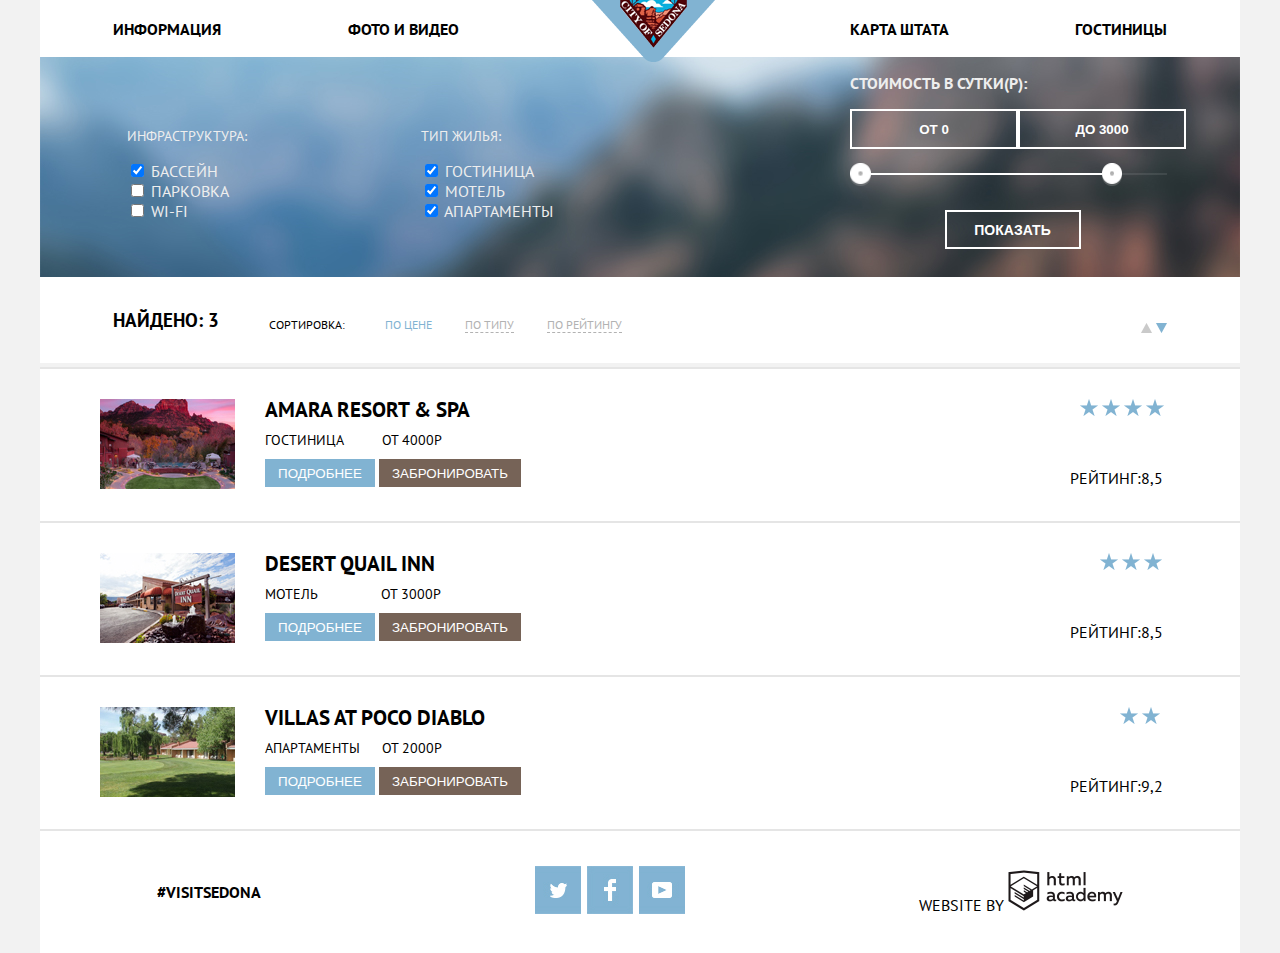
==== commit dd89f8bb: "изменнения в стилях" ====
--- a/catalog.html
+++ b/catalog.html
@@ -64,7 +64,7 @@
                     </section>
                 </section>
                 <div class="search-range">
-                    <h3>Стоимость в сутки(Р)</h3>
+                    <h3>Стоимость в сутки(Р):</h3>
                     <div class="price-controls">
                         <p>
                             <input class="min-price" type="text" value="от 0">
@@ -72,12 +72,26 @@
                         </p>
                     </div>
                     <div class="range-controls">
-                        <div class="scale">
-                            <div class="toggle min-toggle">
+                        <div class="scale-choice">
+                            <div class="scale">
+                                <div class="slider1">
+                                    <svg xmlns="http://www.w3.org/2000/svg" xmlns:xlink="http://www.w3.org/1999/xlink" width="317px" height="2px">
+                                        <image opacity="0.302" x="0px" y="0px" width="317px" height="2px" xlink:href="[data-uri]"
+                                        />
+                                    </svg>
+                                </div>
+                                <div class="slider2">
+                                    <img src="img/filter-button.png" width="22" height="22">
+                                    <svg xmlns="http://www.w3.org/2000/svg" xmlns:xlink="http://www.w3.org/1999/xlink" width="248px" height="2px">
+                                        <image x="0px" y="0px" width="248px" height="2px" xlink:href="[data-uri]"
+                                        />
+                                    </svg>
+                                    <img src="img/filter-button2.png" width="22" height="22">
+                                </div>
                             </div>
-                            <div class="toggle max-toggle">
+                            <div class="show">
+                                <button class="transparent" type="submit">Показать</button>
                             </div>
-                            <button class="btn-transparent" type="submit">Показать</button>
                         </div>
                     </div>
                 </div>
@@ -87,19 +101,11 @@
         <main class="container">
             <h1 class="visually-hidden">Поиск гостиницы</h1>
             <div class="found-features">
-                <h3 class="found">Найдено:3</h3>
-                <p class="sorting">Сортировка:</p>
-                <ul class="sorting-specific">
-                    <li>
-                        <a class="sort-price">По цене</a>
-                    </li>
-                    <li>
-                        <a class="sort-type" href="#">По типу</a>
-                    </li>
-                    <li>
-                        <a class="sort-rating" href="#">По рейтингу</a>
-                    </li>
-                </ul>
+                <h3 class="found">Найдено: 3</h3>
+                <span class="sorting">Сортировка:</span>
+                <a class="sort-price">По цене</a>
+                <a class="sort-type" href="#">По типу</a>
+                <a class="sort-rating" href="#">По рейтингу</a>
                 <div class="triangle">
                     <img src="img/icon-up-dir.png" width="11" height="10">
                     <img src="img/icon-down-dir.png" width="11" height="10">
@@ -108,20 +114,17 @@
             <section class="sorting-housing">
                 <div class="hotel-features">
                     <figure>
-                        <img src="img/hotel.jpg" width="135" height="90" alt="Гостиница">
+                        <img src="img/hotel.jpg" width="135" height="90" alt="Фото гостиницы">
                     </figure>
                     <div class="hotel">
-                        <h3>
-                            <a class="hotel-name" href="#">Amara resort & Spa</a>
-                        </h3>
+                        <span class="hotel-name" href="#">Amara resort & Spa</span>
                         <div class="hotel-view-price">
-                            <a class="hotel-view">Гостиница</a>
-                            <a class="hotel-price">От 4000р</a>
-                        </div>
-                        <div class="detailed-book">
-                            <a class="detailed" href="#">Подробнее</a>
-                            <a class="book" href="#">Забронировать</a>
-                        </div>
+                            <span class="hotel-view">Гостиница</span>
+                            <span class="hotel-price">От 4000р</span>
+                        </div>
+                        <button class="detailed" href="#">Подробнее</button>
+                        <button class="book" href="#">Забронировать</button>
+
                     </div>
                     <div class="rating-stars">
                         <div class="stars">
@@ -135,20 +138,17 @@
                 </div>
                 <div class="motel-features">
                     <figure>
-                        <img src="img/motel.jpg" width="135" height="90" alt="Мотель">
+                        <img src="img/motel.jpg" width="135" height="90" alt=" Фото мотеля">
                     </figure>
                     <div class="motel">
-                        <h3>
-                            <a class="motel-name">Desert Quail Inn</a>
-                        </h3>
+                        <span class="motel-name">Desert Quail Inn</span>
                         <div class="motel-view-price">
-                            <a class="motel-view">Мотель</a>
-                            <a class="motel-price">От 3000р</a>
-                        </div>
-                        <div class="detailed-book">
-                            <a class="detailed" href="#">Подробнее</a>
-                            <a class="book" href="#">Забронировать</a>
-                        </div>
+                            <span class="motel-view">Мотель</span>
+                            <span class="motel-price">От 3000р</span>
+                        </div>
+                        <button class="detailed" href="#">Подробнее</button>
+                        <button class="book" href="#">Забронировать</button>
+
                     </div>
 
                     <div class="rating-stars">
@@ -163,20 +163,17 @@
 
                 <div class="apartment-features">
                     <figure>
-                        <img src="img/apartment.jpg" width="135" height="90" alt="Апартаменты">
+                        <img src="img/apartment.jpg" width="135" height="90" alt="Фото апартаменты">
                     </figure>
                     <div class="apartment">
-                        <h3>
-                            <a class="apartment-name"> Villas At Poco Diablo</a>
-                        </h3>
+                        <a class="apartment-name"> Villas At Poco Diablo</a>
                         <div class="apartment-view-price">
-                            <a class="apartment-view">Апартаменты</a>
-                            <a class="apartment-price">От 2000р</a>
-                        </div>
-                        <div class="detailed-book">
-                            <a class="detailed" href="#">Подробнее</a>
-                            <a class="book" href="#">Забронировать</a>
-                        </div>
+                            <span class="apartment-view">Апартаменты</span>
+                            <span class="apartment-price">От 2000р</span>
+                        </div>
+                        <button class="detailed" href="#">Подробнее</button>
+                        <button class="book" href="#">Забронировать</button>
+
                     </div>
                     <div class="rating-stars">
                         <div class="stars">
@@ -208,10 +205,23 @@
                         </a>
                     </li>
                 </ul>
-                <div>
-                    <b>WEBSITE BY</b>
+                <div class="htmlacademy">
+                    WEBSITE BY
                     <a href="https://htmlacademy.ru">
-                        <img src="img/logo_name.png" width="115" heidth="41" alt="Логотип htmlacademy">
+                        <svg xmlns="http://www.w3.org/2000/svg" xmlns:xlink="http://www.w3.org/1999/xlink" width="115" height="41" viewBox="0 0 115 41">
+                            <metadata>
+                                <?xpacket begin="﻿" id="W5M0MpCehiHzreSzNTczkc9d"?>
+                                    <x:xmpmeta xmlns:x="adobe:ns:meta/" x:xmptk="Adobe XMP Core 5.6-c142 79.160924, 2017/07/13-01:06:39        ">
+                                        <rdf:RDF xmlns:rdf="http://www.w3.org/1999/02/22-rdf-syntax-ns#">
+                                            <rdf:Description rdf:about="" />
+                                        </rdf:RDF>
+                                    </x:xmpmeta>
+                                    <?xpacket end="w"?>
+                            </metadata>
+                            <image id="logo_name" width="115" height="41" xlink:href="[data-uri]"
+                            />
+                        </svg>
+
                     </a>
                 </div>
             </footer>
--- a/css/style.css
+++ b/css/style.css
@@ -3,7 +3,6 @@
     margin: 0;
     font-family: "PT Sans", "Arial", sans-serif;
     text-transform: uppercase;
-    max-width: 1280px;
     background: #f2f2f2;
 }
 .wrapper {
@@ -23,6 +22,10 @@
     clip: rect(0 0 0 0);
     overflow: hidden;
 }
+img {
+    max-width: 100%;
+    height: auto;
+}
 h2 {
     font-size: 21px;
 }
@@ -40,6 +43,7 @@
     align-items: center;
     font-weight: bold;
     width: 1200px;
+    
 }
 .main-navigation .info{
     order: -2;
@@ -176,6 +180,7 @@
 .map-of-sedona {
     position: absolute;
     top: 2257px;
+    width: 1200px;
 }
 .search-form {
     height: 755px;
@@ -200,6 +205,14 @@
     text-transform: uppercase;
     border: none;
     padding: 0; 
+}
+.search-hotels:hover,
+.search-hotels:focus {
+    background: #604e43;
+}
+.search-hotels:active {
+    background: #503e33;
+    color: #857871;
 }
 .enter {
     position: relative;
@@ -223,7 +236,14 @@
     bottom: -57px;
     border: none;
 }
-
+.enter .button:hover,
+.enter .button:focus {
+    background: #669ec0;
+}
+.enter .button:active {
+    background: #5496bd;
+    color: #88b6d1;
+}
 .enter p{
     display: block;
     font-weight: bold;
@@ -277,11 +297,14 @@
     align-items: center;
     height: 122px;
     background: #ffffff;
+    position: absolute;
+    width: 1200px;
 }
 .footer-social {
     display: flex;
     width: 150px;
     justify-content: space-between;
+    
 }
 .filters {
     display: flex;
@@ -310,7 +333,7 @@
     width: 325px;
 }
 .search-range h3 {
-    text-align: center;
+    text-align: left;
     font-size: 16px;
     text-transform: uppercase;
 }
@@ -323,16 +346,33 @@
     border: #ffffff solid 2px;
     border-collapse: collapse;
     color: #ffffff;
+    text-align: center;
 }
 .price-controls p {
     padding-top: 0;
     width: 320px;
     height: 34px;
-    border-collapse: collapse;
-}
-   
-
-.btn-transparent {
+    
+}
+.scale {
+    height: 22px;
+    width: 317px;
+    margin-top: 20px;
+}
+.scale .slider1 {
+    display: block;
+    position: absolute;
+    bottom: 98px; 
+}
+.scale .slider2 {
+    display: flex;
+    width: 272px;
+    align-items: center;
+}
+.show {
+    margin-top: 25px;
+}
+.transparent {
     display: block;
     margin: 0 auto;
     width: 136px;
@@ -340,30 +380,87 @@
     border: #ffffff solid 2px;
     background: rgba(0, 0, 0, 0);
     color: #ffffff;
-    
-   
+    text-transform: uppercase;
+    font-size: 14px;
+    font-weight: bold;
+}
+.transparent:hover,
+.transparent:focus {
+    background: #ffffff;
+    color: black;
 }
 ul {
     list-style-type: none;
 }
 .found-features {
-    display: flex;
-    justify-content: space-around;
-    align-items: baseline;
-    align-content: stretch;
+    display: inline-block;
+    width: 1200px;
+    height: 86px;
     background: #ffffff;
 }
-.sorting-specific {
-    display: flex;
-    justify-content: space-around;
-}
+.found {
+    float: left;
+    margin-left: 73px;
+    margin-top: 31px;
+}
+.sorting {
+    float: left;
+    margin-left: 50px;
+    margin-top: 40px;
+    font-size: 12px;
+}
+.sort-price {
+    float: left;
+    margin-left: 40px;
+    margin-top: 40px;
+    font-size: 12px;
+    color: #81b3d2;
+    
+}
+.found-features a {
+    text-decoration: none;
+}
+.sort-type,
+.sort-rating {
+    float: left;
+    margin-left: 33px;
+    margin-top: 40px;
+    font-size: 12px;
+    color: #b2b2b2;
+    border-bottom: 1px dashed #b2b2b2;
+}
+.sort-type:hover,
+.sort-type:focus,
+.sort-rating:hover,
+.sort-rating:focus {
+    color:#81b3d2;
+    border-bottom: 1px dashed #81b3d2;
+}
+.sort-type:active,
+.sort-rating:active {
+    color: black;
+} 
+
+.triangle {
+    float: right;
+    margin-right: 73px;
+    margin-top: 40px;
+    
+}
+
 .sorting-housing {
     display: flex;
     flex-direction: column; 
     background: #ffffff;
+    
 }
 .hotel-features,
-.motel-features,
+.motel-features {
+    display: block;
+    height: 152px;
+    padding: 0 5%;
+    border-top: #e5e5e5 solid 2px;
+}
 .apartment-features {
     display: block;
     height: 152px;
@@ -378,19 +475,16 @@
     margin: 30px 0;
     margin-right: 30px;
 }
-.hotel-features .hotel,
-.motel-features .motel,
-.apartment-features .apartment {
+.hotel,
+.motel,
+.apartment {
+    display: block;
     float: left;
-    width: 256px;
-    height: 152px;
-}
-h3 .hotel-name,
-h3 .motel-name,
-h3 .apartment-name {
-    margin-top: 0;
-    padding: 0;
-} 
+    width: 258px;
+    height: 90px;
+    margin: 28px 0;
+}
+
 .hotel-name,
 .motel-name,
 .apartment-name {
@@ -404,21 +498,59 @@
     color: black;
 
 }
+.hotel-view-price,
+.motel-view-price,
+.apartment-view-price {
+    font-size: 14px;
+    margin-top: 8px;
+    margin-bottom: 10px;
+}
 
 .detailed {
     text-decoration: none;
     color: #ffffff;
     background: #81b3d2;
-    
-
+    text-transform: uppercase;
+    border: none;
+    width: 110px;
+    height: 28px;
+    
+}
+.detailed:hover,
+.detailed:focus {
+    background: #669ec0;
+}
+.detailed:active {
+    background: #5496bd;
+    color: #88b6d1;
 }
 .book {
     text-decoration: none;
     color: #ffffff;
     background: #766357;
-}
-
-.hotel-name:focus,
+    text-transform: uppercase;
+    border: none;
+    width: 142px;
+    height: 28px;
+}
+.book:hover,
+.book:focus {
+    background: #604e43;
+}
+.book:active {
+    background: #503e33;
+    color: #857871;
+}
+.hotel-price {
+    margin-left: 35px;
+}
+.motel-price {
+    margin-left: 60px;
+}
+.apartment-price {
+    margin-left: 18px;
+}
+.hotel-name :focus,
 .hotel-name:hover,
 .motel-name:focus,
 .motel-name:hover,
@@ -431,20 +563,6 @@
 .apartment-name:active{
     color: #b2b2b2
 }
-.hotel-view-price a,
-.motel-view-price a,
-.apartment-view-price a {
-    float: left;
-    margin: 0;
-    margin-right: 6px;
-    margin-bottom: 10px;
-    padding: 0;
-    width: 110px;
-    font-size: 14px;
-    font-weight: 400;
-    line-height: 21px;
-    text-align: left;
-}
 
 .rating-stars {
     display: block;
@@ -452,9 +570,20 @@
     width: 110px;
     height: 148px;
 }
-.stars {
+.hotel-features .stars {
     display: block;
     margin-top: 30px;
+    margin-left: 10px;
+}
+.motel-features .stars {
+    display: block;
+    margin-top: 30px;
+    margin-left: 30px;
+}
+.apartment-features .stars {
+    display: block;
+    margin-top: 30px;
+    margin-left: 50px;
 }
 .rating {
     margin: 0;
@@ -475,4 +604,16 @@
 }
 .search {
     text-align: center;
-}+}
+.htmlacademy a:hover {
+    stroke: #81b3d2;
+    fill: #81b3d2;
+}
+.social-button-tw:hover,
+.social-button-tw:focus,
+.social-button-fb:hover,
+.social-button-fb:focus,
+.social-button-yt:hover,
+.social-button-yt:hover {
+
+}
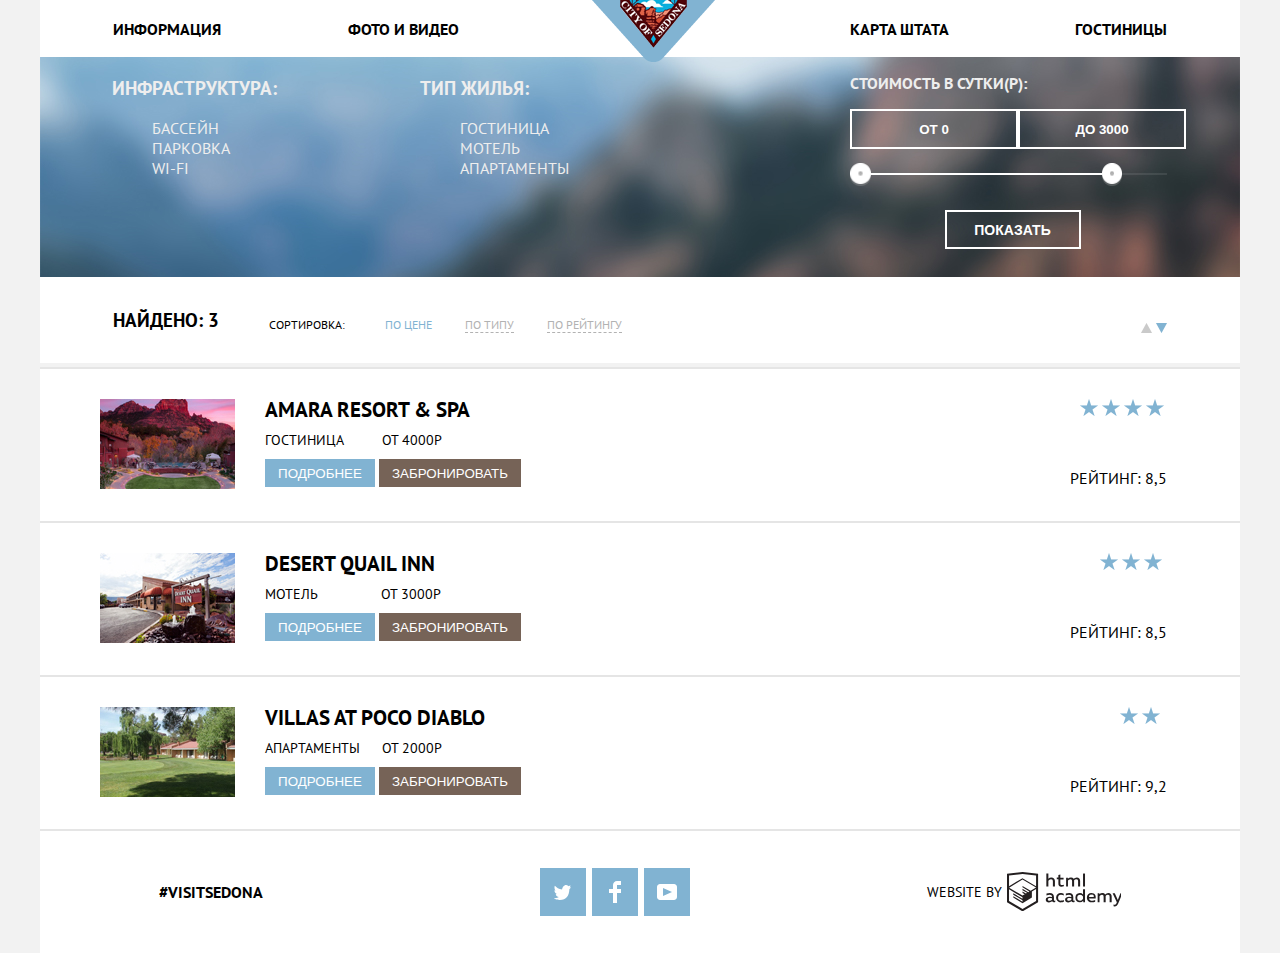
==== commit d06af37d: "изменения" ====
--- a/catalog.html
+++ b/catalog.html
@@ -22,46 +22,46 @@
             </nav>
             <section class="filters">
                 <section class="filters-features">
-                    <section class="filter-infrastructure">
-                        <p>Инфраструктура:</p>
+                    <div class="filter-infrastructure">
+                        <h3>Инфраструктура:</h3>
                         <ul>
                             <li>
-                                <input type="checkbox" name="pool" id="filter-pool" checked>
+                                <input class="visually-hidden" type="checkbox" name="pool" id="filter-pool" checked>
                                 <label for="filter-pool">Бассейн</label>
 
                             </li>
                             <li>
-                                <input type="checkbox" name="parking" id="filter-parking">
+                                <input class="visually-hidden" type="checkbox" name="parking" id="filter-parking">
                                 <label for="filter-parking"> Парковка</label>
 
                             </li>
                             <li>
-                                <input type="checkbox" name="wifi" id="filter-wifi">
+                                <input class="visually-hidden" type="checkbox" name="wifi" id="filter-wifi">
                                 <label for="filter-wifi">Wi-Fi</label>
 
                             </li>
                         </ul>
-                    </section>
-                    <section class="filter-type-of-housing">
-                        <p>Тип жилья:</p>
+                    </div>
+                    <div class="filter-type-of-housing">
+                        <h3>Тип жилья:</h3>
                         <ul>
                             <li>
-                                <input type="checkbox" name="hotel" id="filter-hotel" checked>
+                                <input class="visually-hidden" type="checkbox" name="hotel" id="filter-hotel" checked>
                                 <label for="filter-hotel">Гостиница</label>
 
                             </li>
                             <li>
-                                <input type="checkbox" name="motel" id="filter-motel" checked>
+                                <input class="visually-hidden" type="checkbox" name="motel" id="filter-motel" checked>
                                 <label for="filter-motel">Мотель</label>
 
                             </li>
                             <li>
-                                <input type="checkbox" name="apartment" id="filter-apartment" checked>
+                                <input class="visually-hidden" type="checkbox" name="apartment" id="filter-apartment" checked>
                                 <label for="filter-apartment">Апартаменты</label>
 
                             </li>
                         </ul>
-                    </section>
+                    </div>
                 </section>
                 <div class="search-range">
                     <h3>Стоимость в сутки(Р):</h3>
@@ -99,7 +99,7 @@
             </section>
         </header>
         <main class="container">
-            <h1 class="visually-hidden">Поиск гостиницы</h1>
+            <h1 class="visually-hidden">Поиск гостиницы в Седоне</h1>
             <div class="found-features">
                 <h3 class="found">Найдено: 3</h3>
                 <span class="sorting">Сортировка:</span>
@@ -112,7 +112,9 @@
                 </div>
             </div>
             <section class="sorting-housing">
+
                 <div class="hotel-features">
+                    <h2 class="visually-hidden">Результат поиска гостиницы</h2>
                     <figure>
                         <img src="img/hotel.jpg" width="135" height="90" alt="Фото гостиницы">
                     </figure>
@@ -133,10 +135,11 @@
                             <img src="img/star.png" width="18" height="17" alt="4 звезды">
                             <img src="img/star.png" width="18" height="17" alt="4 звезды">
                         </div>
-                        <div class="rating">Рейтинг:8,5</div>
+                        <div class="rating">Рейтинг: 8,5</div>
                     </div>
                 </div>
                 <div class="motel-features">
+                    <h2 class="visually-hidden">результат поиска мотеля</h2>
                     <figure>
                         <img src="img/motel.jpg" width="135" height="90" alt=" Фото мотеля">
                     </figure>
@@ -157,11 +160,12 @@
                             <img src="img/star.png" width="18" height="17" alt="3 звезды">
                             <img src="img/star.png" width="18" height="17" alt="3 звезды">
                         </div>
-                        <div class="rating">Рейтинг:8,5</div>
+                        <div class="rating">Рейтинг: 8,5</div>
                     </div>
                 </div>
 
                 <div class="apartment-features">
+                    <h2 class="visually-hidden">Результат поиска апартаментов</h2>
                     <figure>
                         <img src="img/apartment.jpg" width="135" height="90" alt="Фото апартаменты">
                     </figure>
@@ -180,51 +184,84 @@
                             <img src="img/star.png" width="18" height="17" alt="2 звезды">
                             <img src="img/star.png" width="18" height="17" alt="2 звезды">
                         </div>
-                        <div class="rating"> Рейтинг:9,2</div>
+                        <div class="rating"> Рейтинг: 9,2</div>
                     </div>
 
             </section>
         </main>
         <footer>
-            <footer class="main-footer ">
-                <a class="site" href="# ">#VISITSEDONA</a>
-                <ul class="footer-social ">
+            <footer class="main-footer">
+                <a class="site" href="#">#VISITSEDONA</a>
+                <ul class="footer-social">
                     <li>
-                        <a class="social-button tw" href="#">
-                            <img src="img/t.jpg" width="46" height="48" alt="Twitter">
+                        <a class="social-button-tw" href="#">
+                            <span class="visually-hidden">Twitter</span>
+                            <svg id="Layer_1" xmlns="http://www.w3.org/2000/svg" xmlns:xlink="http://www.w3.org/1999/xlink" x="0px" y="0px" width="17px"
+                                height="15px" viewBox="0 0 17 15" enable-background="new 0 0 17 15">
+                                <path fill="#FFFFFF" d="M10.95,0.144c1.685-0.496,2.984,0.27,3.577,1.179c0.673-0.231,1.331-0.481,2.011-0.708
+                                                   c-0.004,0.861-0.522,1.513-0.857,1.768c0.685,0.17,1.304-0.491,1.304-0.491c-0.169,1-1.006,1.788-1.563,2.024
+                                                   c-0.231,6.75-3.175,11.217-10.077,11.082c-0.522,0,0.075,0-0.446,0c-0.41,0-4.164-0.46-4.898-1.887
+                                                   c2.271,0.196,3.893-0.422,4.693-1.177c-0.96-0.3-2.679-0.477-2.979-2.95C2.064,9.09,2.279,9.212,2.905,9.103
+                                                   C1.705,8.247,0.374,7.53,0.448,5.33c0.285,0.328,1.067,0.536,1.34,0.472c-0.703-0.241-1.97-3.36-0.894-4.952
+                                                   c1.818,1.854,3.735,3.606,7.152,3.773C8.254,2.33,9.183,0.793,10.95,0.144z"
+                                />
+                            </svg>
                         </a>
                     </li>
                     <li>
-                        <a class="social-button fb" href="#">
-                            <img src="img/fb-icon.jpg" width="46" height="48" alt="Facebook">
+                        <a class="social-button-fb" href="#">
+                            <span class="visually-hidden">Facebook</span>
+                            <svg id="Layer_2" xmlns="http://www.w3.org/2000/svg" xmlns:xlink="http://www.w3.org/1999/xlink" x="0px" y="0px" width="12px"
+                                height="22px" viewBox="0 0 12 22" enable-background="new 0 0 12 22">
+                                <path fill="#FFFFFF" d="M12,4V0H8C5.791,0,4,1.791,4,4v4H0v4h4v10h4V12h4V8H8V4H12z" />
+                            </svg>
                         </a>
                     </li>
                     <li>
-                        <a class="social-button yt" href="#">
-                            <img src="img/youtube.jpg" width="46" height="48" alt="Youtube">
+                        <a class="social-button-yt" href="#">
+                            <span class="visually-hidden">Youtube</span>
+                            <svg id="Layer_1" xmlns="http://www.w3.org/2000/svg" xmlns:xlink="http://www.w3.org/1999/xlink" x="0px" y="0px" width="20px"
+                                height="16px" viewBox="0 0 20 16" enable-background="new 0 0 20 16">
+                                <path fill="#FFFFFF" d="M17,0H3C1.35,0,0,1.35,0,3v10c0,1.65,1.35,3,3,3h14c1.65,0,3-1.35,3-3V3C20,1.35,18.65,0,17,0z
+                                        M6.027,11.998V4.002L15.014,8L6.027,11.998z" />
+                            </svg>
                         </a>
                     </li>
                 </ul>
                 <div class="htmlacademy">
-                    WEBSITE BY
-                    <a href="https://htmlacademy.ru">
-                        <svg xmlns="http://www.w3.org/2000/svg" xmlns:xlink="http://www.w3.org/1999/xlink" width="115" height="41" viewBox="0 0 115 41">
-                            <metadata>
-                                <?xpacket begin="﻿" id="W5M0MpCehiHzreSzNTczkc9d"?>
-                                    <x:xmpmeta xmlns:x="adobe:ns:meta/" x:xmptk="Adobe XMP Core 5.6-c142 79.160924, 2017/07/13-01:06:39        ">
-                                        <rdf:RDF xmlns:rdf="http://www.w3.org/1999/02/22-rdf-syntax-ns#">
-                                            <rdf:Description rdf:about="" />
-                                        </rdf:RDF>
-                                    </x:xmpmeta>
-                                    <?xpacket end="w"?>
-                            </metadata>
-                            <image id="logo_name" width="115" height="41" xlink:href="[data-uri]"
-                            />
+                    <b>WEBSITE BY</b>
+                    <a class="logotyp" href="https://htmlacademy.ru">
+                        <svg id="Layer_1" data-name="Layer 1" xmlns="http://www.w3.org/2000/svg" viewBox="0 0 113 39">
+                            <path d="M401.93,351.51a2.07,2.07,0,0,0,.58-0.11v1.4a3.41,3.41,0,0,1-1.24.22,1.75,1.75,0,0,1-1.75-1,5.08,5.08,0,0,1-3.3,1.13c-1.59,0-3.06-.87-3.06-2.68,0-2.24,2.08-2.93,3.9-2.93a11.63,11.63,0,0,1,2.28.26v-0.31c0-1.09-.8-1.86-2.3-1.86a7.79,7.79,0,0,0-3.15.67v-1.79a10.72,10.72,0,0,1,3.35-.58c2.48,0,4,1.18,4,3.83v3.14A0.57,0.57,0,0,0,401.93,351.51Zm-6.76-1.19a1.42,1.42,0,0,0,1.64,1.29,3.56,3.56,0,0,0,2.53-1V349.1a10.21,10.21,0,0,0-1.9-.22C396.34,348.89,395.17,349.23,395.17,350.33Z"
+                                transform="translate(-355.09 -323.29)" fill="#231f20" />
+                            <path d="M408.15,343.91a5.29,5.29,0,0,1,2.7.67v1.79a4.28,4.28,0,0,0-2.42-.73,2.89,2.89,0,1,0,0,5.76,5.26,5.26,0,0,0,2.55-.67v1.8a6.58,6.58,0,0,1-2.9.6,4.42,4.42,0,0,1-4.72-4.54A4.54,4.54,0,0,1,408.15,343.91Z"
+                                transform="translate(-355.09 -323.29)" fill="#231f20" />
+                            <path d="M420.93,351.51a2.07,2.07,0,0,0,.58-0.11v1.4a3.41,3.41,0,0,1-1.24.22,1.75,1.75,0,0,1-1.75-1,5.08,5.08,0,0,1-3.3,1.13c-1.59,0-3.06-.87-3.06-2.68,0-2.24,2.08-2.93,3.9-2.93a11.63,11.63,0,0,1,2.28.26v-0.31c0-1.09-.8-1.86-2.3-1.86a7.79,7.79,0,0,0-3.15.67v-1.79a10.72,10.72,0,0,1,3.35-.58c2.48,0,4,1.18,4,3.83v3.14A0.57,0.57,0,0,0,420.93,351.51Zm-6.76-1.19a1.42,1.42,0,0,0,1.64,1.29,3.56,3.56,0,0,0,2.53-1V349.1a10.21,10.21,0,0,0-1.9-.22C415.33,348.89,414.17,349.23,414.17,350.33Z"
+                                transform="translate(-355.09 -323.29)" fill="#231f20" />
+                            <path d="M431.76,340.14V352.9H430v-1.39a4.07,4.07,0,0,1-3.35,1.62,4.62,4.62,0,0,1,0-9.22,4,4,0,0,1,3.15,1.37v-5.14h2ZM427,345.62a2.9,2.9,0,0,0,0,5.8,3,3,0,0,0,2.79-1.84v-2.13A3.06,3.06,0,0,0,427,345.62Z"
+                                transform="translate(-355.09 -323.29)" fill="#231f20" />
+                            <path d="M438.08,343.91c3.48,0,4.68,2.81,4.12,5.34h-6.58c0.22,1.57,1.75,2.22,3.35,2.22a6.41,6.41,0,0,0,2.77-.62v1.68a7.5,7.5,0,0,1-3.14.6c-2.68,0-5-1.53-5-4.61A4.39,4.39,0,0,1,438.08,343.91Zm0.09,1.62a2.39,2.39,0,0,0-2.57,2.26h4.85A2.06,2.06,0,0,0,438.17,345.53Z"
+                                transform="translate(-355.09 -323.29)" fill="#231f20" />
+                            <path d="M444.19,352.9v-8.75h1.73v1.09a4,4,0,0,1,2.92-1.33,3,3,0,0,1,2.73,1.4,4.33,4.33,0,0,1,3.06-1.4,3.21,3.21,0,0,1,3.32,3.52v5.47h-2v-5.41a1.67,1.67,0,0,0-1.73-1.84,2.94,2.94,0,0,0-2.17,1.18c0,0.2,0,.4,0,0.6v5.47h-2v-5.41a1.67,1.67,0,0,0-1.73-1.84,3.11,3.11,0,0,0-2.32,1.35v5.91h-2Z"
+                                transform="translate(-355.09 -323.29)" fill="#231f20" />
+                            <path d="M466.56,344.15h2l-4.1,9.93c-0.95,2.28-2.19,3-3.52,3a5,5,0,0,1-1.15-.15v-1.66a3,3,0,0,0,.89.13c0.95,0,1.66-.67,2.17-2l0.18-.44-4.16-8.82H461l3,6.6Z"
+                                transform="translate(-355.09 -323.29)" fill="#231f20" />
+                            <path d="M395.75,324.82v5a4,4,0,0,1,2.83-1.2,3.41,3.41,0,0,1,3.61,3.57v5.41h-2v-5.16a1.9,1.9,0,0,0-2-2.1,3.08,3.08,0,0,0-2.44,1.46v5.8h-2V324.82h2Z"
+                                transform="translate(-355.09 -323.29)" fill="#231f20" />
+                            <path d="M407.52,325.71v3.12h3.17v1.71h-3.17v4c0,1.15.53,1.53,1.66,1.53a4.71,4.71,0,0,0,1.77-.35v1.68a7.14,7.14,0,0,1-2.35.38,2.68,2.68,0,0,1-3-2.88v-4.38H404v-1.71h1.57v-2.64Z"
+                                transform="translate(-355.09 -323.29)" fill="#231f20" />
+                            <path d="M413.19,337.58v-8.75h1.73v1.09a4,4,0,0,1,2.92-1.33,3,3,0,0,1,2.73,1.4,4.33,4.33,0,0,1,3.06-1.4,3.21,3.21,0,0,1,3.32,3.52v5.47h-2v-5.41a1.67,1.67,0,0,0-1.73-1.84,2.94,2.94,0,0,0-2.17,1.18c0,0.2,0,.4,0,0.6v5.47h-2v-5.41a1.67,1.67,0,0,0-1.73-1.84,3.11,3.11,0,0,0-2.32,1.35v5.91h-2Z"
+                                transform="translate(-355.09 -323.29)" fill="#231f20" />
+                            <rect x="74.72" y="1.52" width="1.95" height="12.76" fill="#231f20" />
+                            <path d="M370.53,323.31l-0.16,0-15.28,1.6v28L370.37,362l15.28-9.09v-28Zm13.12,28.45-13.28,7.9-13.28-7.9V340.28l13.22,7.87,0,1.43-9.07-5.4v1.38l9.11,5.47,0,1.46-9.1-5.42v1.38l9.11,5.47h0l9.19-5.5v-1.39h0v-4.52l4.1-2.45v11.67Zm0-13.16L380,340.74h0l-1.68,1-8-4.76v1.38l6.84,4.07-0.06,0-0.15.09-1,.57-5.64-3.36v1.38l4.45,2.65-1.05.7,0,0-3.36-2v1.38l2.21,1.3-2.25,1.35-13.16-7.82,13.17-7.92h0Zm0-1.39-13.35-7.87h0l-13.2,7.86v-10.5l13.28-1.39,13.28,1.39v10.51Z"
+                                transform="translate(-355.09 -323.29)" fill="#231f20" />
                         </svg>
-
                     </a>
                 </div>
             </footer>
-            </div>
+        </footer>
+        </div>
+
+</body>
 
 </html>--- a/css/style.css
+++ b/css/style.css
@@ -35,6 +35,11 @@
 h1 {
     font-size: 30px;
 }
+b {
+    font-size: 14px;
+    text-transform: uppercase;
+    font-weight: normal;
+}
 .main-navigation {
     display: flex;
     background: #ffffff;
@@ -291,39 +296,9 @@
     align-items: baseline;
     justify-content: space-between;
 }
-.main-footer {
-    display: flex;
-    justify-content: space-around;
-    align-items: center;
-    height: 122px;
-    background: #ffffff;
-    position: absolute;
-    width: 1200px;
-}
-.footer-social {
-    display: flex;
-    width: 150px;
-    justify-content: space-between;
-    
-}
-.filters {
-    display: flex;
-    background-image: url("../img/filter-background.jpg");
-    width: 1200px;
-    height: 220px;
-    color: #eeeeee;
-}
-.filters .filters-features {
-    display: flex;
-    justify-content: space-around;
-    width: 600px;
-}
-.filter-infrastructure ul {
-    padding: 0;
-} 
-.filter-type-of-housing ul {
-    padding: 0;
-}
+
+
+
 
 .search-range {
     display: block;
@@ -605,15 +580,81 @@
 .search {
     text-align: center;
 }
-.htmlacademy a:hover {
-    stroke: #81b3d2;
+.main-footer {
+    display: flex;
+    justify-content: space-around;
+    align-items: center;
+    height: 122px;
+    background: #ffffff;
+    position: absolute;
+    width: 1200px;
+}
+.logotyp:hover path,
+.logotyp:focus path  {
     fill: #81b3d2;
 }
+.logotyp:active path {
+    fill: #bdbbbc;
+}
+.logotyp {
+    width: 115px;
+    height: 41px;
+}
+.htmlacademy {
+    display: flex;
+    justify-content: space-between;
+    align-items: center;
+    width: 195px;
+}
+.footer-social {
+    display: flex;
+    justify-content: space-between;
+    width: 150px;
+    
+}
+.social-button-tw,
+.social-button-fb,
+.social-button-yt {
+    display: flex;
+    width: 46px;
+    height: 48px;
+    background-color: #81b3d2;
+    align-items: center;
+    justify-content: center;
+}
 .social-button-tw:hover,
-.social-button-tw:focus,
+.social-button-tw:focus, 
 .social-button-fb:hover,
 .social-button-fb:focus,
 .social-button-yt:hover,
-.social-button-yt:hover {
-
-}
+.social-button-yt:focus{
+    background-color: #669ec0;
+}
+.social-button-tw:active,
+.social-button-fb:active,
+.social-button-yt:active {
+    background-color:#5496bd;
+}
+.social-button-tw:active path,
+.social-button-fb:active path,
+.social-button-yt:active path {
+    fill: #88b6d1;
+}
+.filters {
+    display: flex;
+    background-image: url("../img/filter-background.jpg");
+    width: 1200px;
+    height: 220px;
+    color: #eeeeee;
+}
+.filters .filters-features {
+    display: flex;
+    justify-content: space-around;
+    width: 600px;
+}
+
+.filter-infrastructure li:nth-child(1)::before {
+    content: "";
+    position: absolute;
+    
+}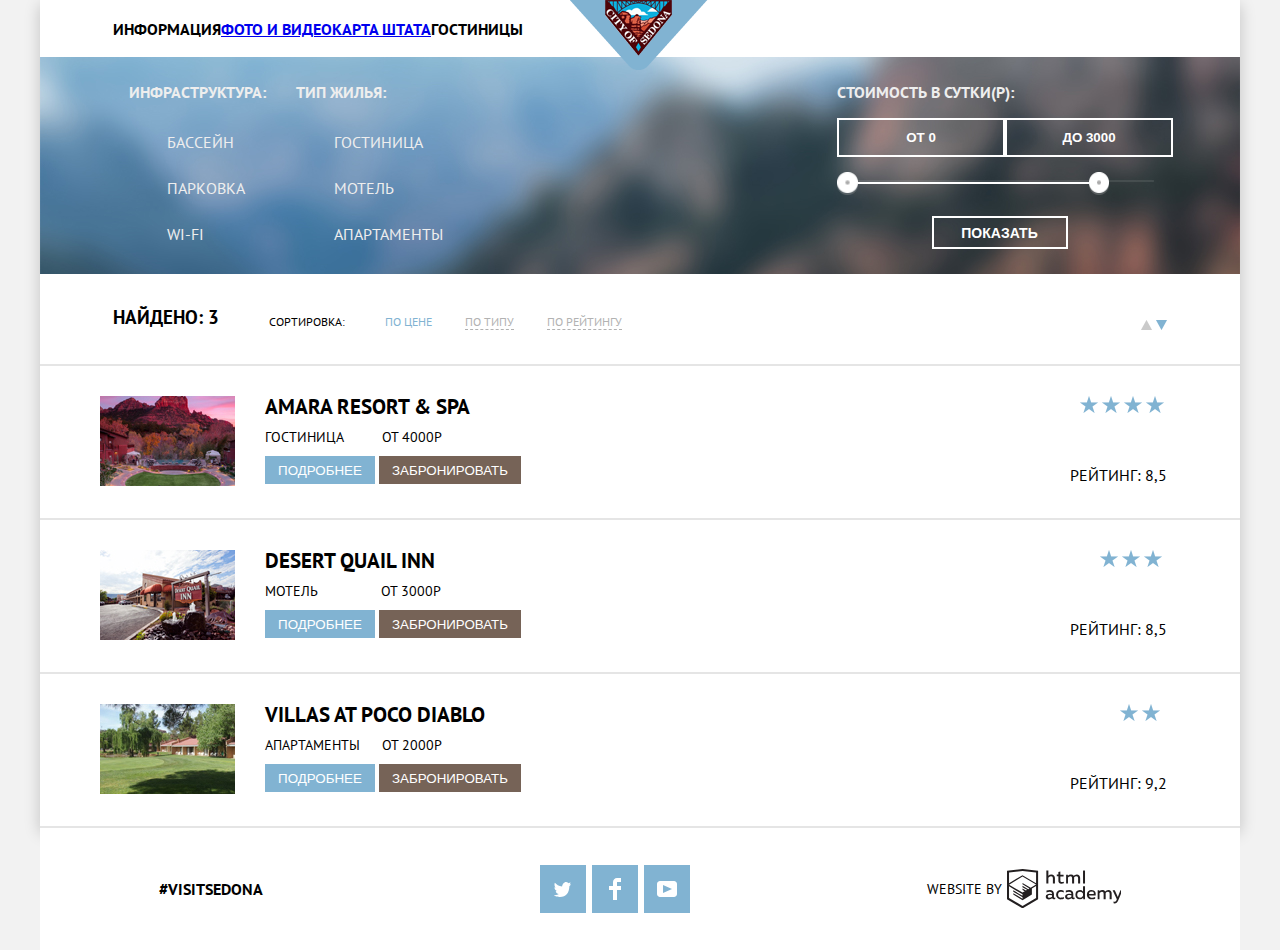
==== commit fd85a09f: "исправления" ====
--- a/catalog.html
+++ b/catalog.html
@@ -20,82 +20,74 @@
                 <a class="map" href="#">Карта штата</a>
                 <a class="hotels" href="#">Гостиницы</a>
             </nav>
+
             <section class="filters">
-                <section class="filters-features">
-                    <div class="filter-infrastructure">
-                        <h3>Инфраструктура:</h3>
-                        <ul>
-                            <li>
-                                <input class="visually-hidden" type="checkbox" name="pool" id="filter-pool" checked>
-                                <label for="filter-pool">Бассейн</label>
-
-                            </li>
-                            <li>
-                                <input class="visually-hidden" type="checkbox" name="parking" id="filter-parking">
-                                <label for="filter-parking"> Парковка</label>
-
-                            </li>
-                            <li>
-                                <input class="visually-hidden" type="checkbox" name="wifi" id="filter-wifi">
-                                <label for="filter-wifi">Wi-Fi</label>
-
-                            </li>
-                        </ul>
-                    </div>
-                    <div class="filter-type-of-housing">
-                        <h3>Тип жилья:</h3>
-                        <ul>
-                            <li>
-                                <input class="visually-hidden" type="checkbox" name="hotel" id="filter-hotel" checked>
-                                <label for="filter-hotel">Гостиница</label>
-
-                            </li>
-                            <li>
-                                <input class="visually-hidden" type="checkbox" name="motel" id="filter-motel" checked>
-                                <label for="filter-motel">Мотель</label>
-
-                            </li>
-                            <li>
-                                <input class="visually-hidden" type="checkbox" name="apartment" id="filter-apartment" checked>
-                                <label for="filter-apartment">Апартаменты</label>
-
-                            </li>
-                        </ul>
-                    </div>
-                </section>
-                <div class="search-range">
-                    <h3>Стоимость в сутки(Р):</h3>
-                    <div class="price-controls">
-                        <p>
-                            <input class="min-price" type="text" value="от 0">
-                            <input class="max-price" type="text" value="до 3000">
-                        </p>
-                    </div>
-                    <div class="range-controls">
-                        <div class="scale-choice">
-                            <div class="scale">
-                                <div class="slider1">
-                                    <svg xmlns="http://www.w3.org/2000/svg" xmlns:xlink="http://www.w3.org/1999/xlink" width="317px" height="2px">
-                                        <image opacity="0.302" x="0px" y="0px" width="317px" height="2px" xlink:href="[data-uri]"
-                                        />
-                                    </svg>
+                <form class="filter-form" action="https://echo.htmlacademy.ru" method="get">
+                    <fieldset class="filters-infrastructure">
+                        <legend class="filters-title">Инфраструктура:</legend>
+                        <div class="filter-wrapper">
+                            <input class="visually-hidden" type="checkbox" name="pool" id="filter-pool" checked>
+                            <label for="filter-pool">Бассейн</label>
+                        </div>
+                        <div class="filter-wrapper">
+                            <input class="visually-hidden" type="checkbox" name="parking" id="filter-parking">
+                            <label for="filter-parking"> Парковка</label>
+                        </div>
+                        <div class="filter-wrapper">
+
+                            <input class="visually-hidden" type="checkbox" name="wifi" id="filter-wifi">
+                            <label for="filter-wifi">Wi-Fi</label>
+                        </div>
+                    </fieldset>
+                    <fieldset class="filter-type-of-housing">
+                        <legend class="filters-title">Тип жилья:</legend>
+                        <div class="filter-wrapper">
+                            <input class="visually-hidden" type="checkbox" name="hotel" id="filter-hotel" checked>
+                            <label for="filter-hotel">Гостиница</label>
+                        </div>
+                        <div class="filter-wrapper">
+                            <input class="visually-hidden" type="checkbox" name="motel" id="filter-motel" checked>
+                            <label for="filter-motel">Мотель</label>
+                        </div>
+                        <div class="filter-wrapper">
+                            <input class="visually-hidden" type="checkbox" name="apartment" id="filter-apartment" checked>
+                            <label for="filter-apartment">Апартаменты</label>
+                        </div>
+                    </fieldset>
+
+                    <div class="search-range">
+                        <h3>Стоимость в сутки(Р):</h3>
+                        <div class="price-controls">
+                            <p>
+                                <input class="min-price" type="text" value="от 0">
+                                <input class="max-price" type="text" value="до 3000">
+                            </p>
+                        </div>
+                        <div class="range-controls">
+                            <div class="scale-choice">
+                                <div class="scale">
+                                    <div class="slider1">
+                                        <svg xmlns="http://www.w3.org/2000/svg" xmlns:xlink="http://www.w3.org/1999/xlink" width="317px" height="2px">
+                                            <image opacity="0.302" x="0px" y="0px" width="317px" height="2px" xlink:href="[data-uri]"
+                                            />
+                                        </svg>
+                                    </div>
+                                    <div class="slider2">
+                                        <img src="img/filter-button.png" width="22" height="22">
+                                        <svg xmlns="http://www.w3.org/2000/svg" xmlns:xlink="http://www.w3.org/1999/xlink" width="248px" height="2px">
+                                            <image x="0px" y="0px" width="248px" height="2px" xlink:href="[data-uri]"
+                                            />
+                                        </svg>
+                                        <img src="img/filter-button2.png" width="22" height="22">
+                                    </div>
                                 </div>
-                                <div class="slider2">
-                                    <img src="img/filter-button.png" width="22" height="22">
-                                    <svg xmlns="http://www.w3.org/2000/svg" xmlns:xlink="http://www.w3.org/1999/xlink" width="248px" height="2px">
-                                        <image x="0px" y="0px" width="248px" height="2px" xlink:href="[data-uri]"
-                                        />
-                                    </svg>
-                                    <img src="img/filter-button2.png" width="22" height="22">
+                                <div class="show">
+                                    <button class="transparent" type="submit">Показать</button>
                                 </div>
                             </div>
-                            <div class="show">
-                                <button class="transparent" type="submit">Показать</button>
-                            </div>
-                        </div>
-                    </div>
-                </div>
-
+                        </div>
+                    </div>
+                </form>
             </section>
         </header>
         <main class="container">
--- a/css/style.css
+++ b/css/style.css
@@ -7,9 +7,87 @@
 }
 .wrapper {
     width: 1200px;
+    padding: 0;
     margin: 0 auto;
-    box-shadow: rgba(0,1,1,0.2);
-}
+    box-shadow: 0 5px 15px rgba(0,1,1,0.2);
+    background-color: #ffffff;
+}
+.main-navigation {
+    display: flex;
+    position: relative;
+    line-height: 26px;
+    font-weight: 700;
+   
+    background-color: #ffffff;
+    
+    height: 57px;
+    align-items: center;
+    font-weight: bold;
+    width: 1200px;
+    }
+    
+.main-header-logo {
+    position: absolute;
+    top: 0;
+    left: 530px;
+     width: 138px;
+    height: 70px;
+}
+.site-navigation {
+    display: flex;
+    margin: 0;
+    padding: 0;
+    list-style: none;
+    width: 1200px;
+    }
+.site-navigation .left {
+    display: flex;
+    justify-content: flex-start;
+    align-items: center;
+    width: 50%;
+} 
+.site-navigation .right {
+    display: flex;
+    justify-content: flex-end;
+    width: 50%;
+}
+.navigation-item .photo {
+    margin-left: 149px;
+    text-decoration: none;
+    color: #000000;
+}    
+.navigation-item .map {
+    margin-right: 162px;
+    text-decoration: none;
+    color: #000000;
+}
+.main-navigation .info {
+    margin-left: 73px;
+    text-decoration: none;
+    color: #000000;   
+}
+.main-navigation .hotels {
+    margin-right: 73px;
+    text-decoration: none;
+    color: black;
+}
+.info:hover,
+.info:focus,
+.photo:hover,
+.photo:focus,
+.map:hover,
+.map:focus,
+.hotels:hover,
+.hotels:focus {
+    color: #81b3d2;
+}
+.info:active,
+.photo:active,
+.map:active,
+.hotels:active {
+    color:#b2b2b2;
+}
+
 .visually-hidden {
     position: absolute;
     width: 1px;
@@ -40,37 +118,7 @@
     text-transform: uppercase;
     font-weight: normal;
 }
-.main-navigation {
-    display: flex;
-    background: #ffffff;
-    justify-content: space-between;
-    height: 57px;
-    align-items: center;
-    font-weight: bold;
-    width: 1200px;
-    
-}
-.main-navigation .info{
-    order: -2;
-    padding-left: 73px;
-    text-decoration: none;
-    color: black;
-}
-.main-navigation .photo {
-    order: -1;
-    text-decoration: none;
-    color: black;
-   
-}
-.main-navigation .hotels {
-    padding-right: 73px;
-    text-decoration: none;
-    color: black;
-}
-.main-navigation .map {
-    text-decoration: none;
-    color: black;
-}
+
 h1, h2, p {
     text-transform: uppercase;
 }
@@ -256,8 +304,24 @@
     width: 460px;
     
 }
+ .enter svg#entry{
+    position: absolute;
+    left: 475px;
+    top: 65px;
+}
+.enter svg:hover {
+   fill: #000000;
+}
+.enter svg:active {
+    fill: #81b3d2;
+}
+.enter svg#departure{
+    position: absolute;
+    left: 475px;
+    top: 135px;
+}
 input[type="text"] {
-    background: #f2f2f2 url("../img/calendar.jpg") no-repeat;
+   background: #f2f2f2;
     background-position: 317px;
     width: 333px;
     height: 39px;
@@ -265,6 +329,14 @@
     text-transform: uppercase;
     font-weight: bold;
     
+}
+input[type="text"]:hover {
+    background: #ebebeb;
+}
+input[type="text"]:focus {
+    background: #ffffff;
+    border: 2px solid #e5e5e5;
+    outline: none;
 }
 input[type="number"] {
     background: #f2f2f2;
@@ -296,14 +368,10 @@
     align-items: baseline;
     justify-content: space-between;
 }
-
-
-
-
 .search-range {
     display: block;
     position: relative;
-    left: 210px;
+    left: 382px;
     padding-right: 0;
     width: 325px;
 }
@@ -311,12 +379,13 @@
     text-align: left;
     font-size: 16px;
     text-transform: uppercase;
+    margin-top: 25px;
 }
 input.min-price,
 input.max-price {
     display: block;
     width: 160px;
-    height: 34px;
+    height: 33px;
     background: rgba(0, 0, 0, 0);
     border: #ffffff solid 2px;
     border-collapse: collapse;
@@ -337,7 +406,7 @@
 .scale .slider1 {
     display: block;
     position: absolute;
-    bottom: 98px; 
+    bottom: 88px; 
 }
 .scale .slider2 {
     display: flex;
@@ -345,13 +414,13 @@
     align-items: center;
 }
 .show {
-    margin-top: 25px;
+    margin-top: 22px;
 }
 .transparent {
     display: block;
     margin: 0 auto;
     width: 136px;
-    height: 39px;
+    height: 33px;
     border: #ffffff solid 2px;
     background: rgba(0, 0, 0, 0);
     color: #ffffff;
@@ -644,17 +713,66 @@
     display: flex;
     background-image: url("../img/filter-background.jpg");
     width: 1200px;
-    height: 220px;
+    height: 217px;
     color: #eeeeee;
-}
-.filters .filters-features {
-    display: flex;
-    justify-content: space-around;
-    width: 600px;
-}
-
-.filter-infrastructure li:nth-child(1)::before {
+    justify-content: space-between;
+}
+
+.filters fieldset {
+    margin-right: 0;
+    border: none;
+}
+.filter-form {
+    display: flex;
+    flex-wrap: wrap;
+    margin-left: 73px;
+    }
+.filters-infrastructure,
+.filter-type-of-housing {
+    margin-top: 25px;
+}
+.filters legend {
+    margin-bottom: 23px;
+    font-size: 16px;
+    line-height: 21px;
+    font-weight: 700;
+ }
+.filter-wrapper {
+    position: relative;
+    margin-bottom: 26px;
+}
+.filter-wrapper:last-child {
+    margin-bottom: 0;
+}
+.filters-infrastructure label,
+.filter-type-of-housing label {
+    padding-left: 40px;
+    cursor: pointer;
+} 
+.filter-wrapper input[type="checkbox"] + label::before {
     content: "";
     position: absolute;
-    
-}+    left: 0;
+    width: 23px;
+    height: 23px;
+    background-image: url("../img/checkbox-off.svg");
+    background-repeat: no-repeat;
+    }
+    
+.filter-wrapper input[type="checkbox"]:checked + label::before{
+    content: "";
+    position: absolute;
+    left: 0;
+    width: 26px;
+    height: 23px;
+    background-image: url("../img/checkbox-on.svg");
+    background-repeat: no-repeat;
+    }
+    
+.filter-wrapper input[type="checkbox"]:disabled + label {
+    opacity: 0.3;
+    }
+.filter-wrapper input[type="checkbox"]:hover + label::before,
+.filter-wrapper input[type="checkbox"]:focus + label::before {
+    
+}     